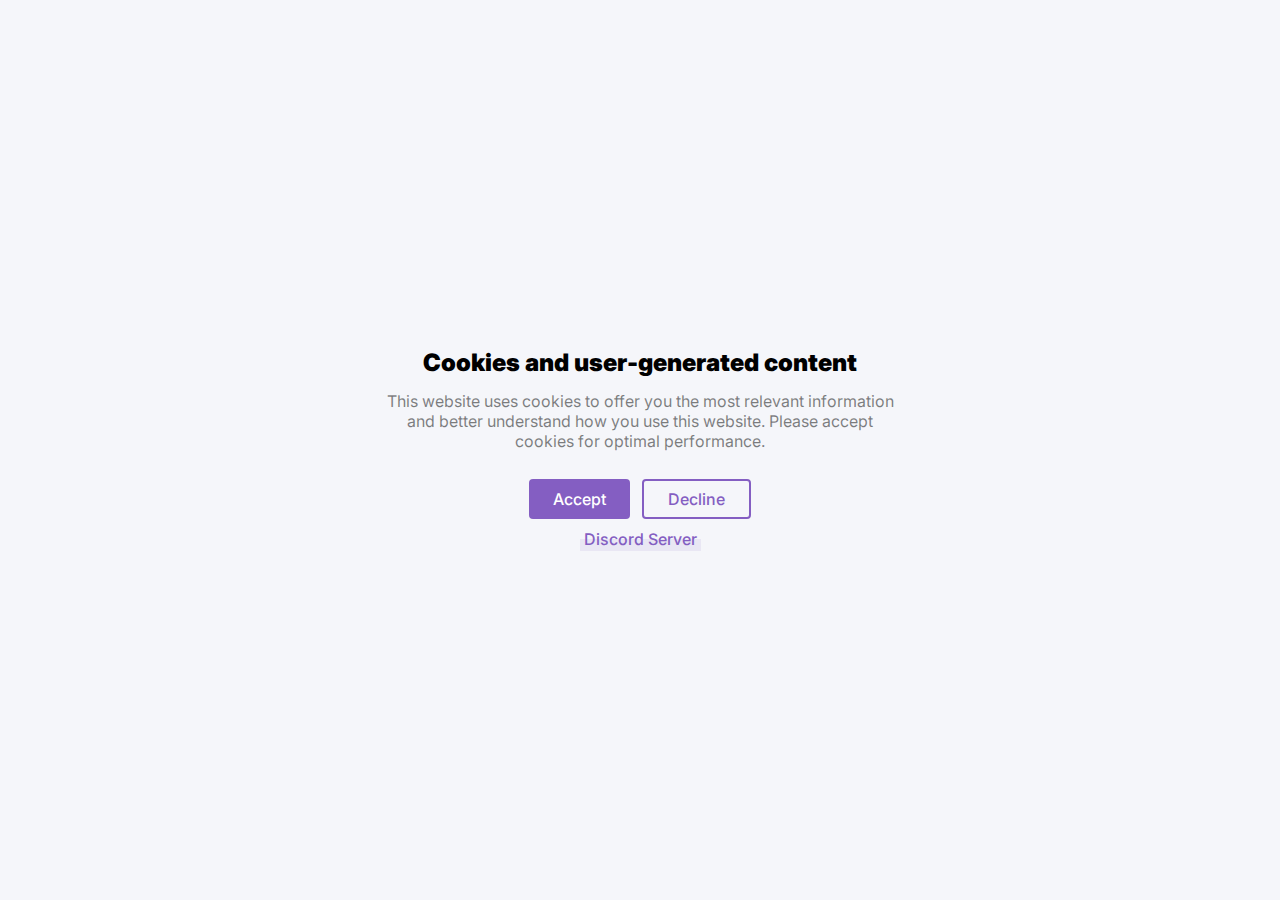
==== index.html @ ce10aa61 "Add files via upload" ====
<!DOCTYPE html>
<html lang="en">
<head>
<meta charset="utf-8">
<meta name="viewport" content="width=device-width, initial-scale=1.0, maximum-scale=1.0, user-scalable=0">
<title>Moritz#6969</title>
<meta property="og:title" content="Moritz#6969 | A simple shit done in HTML">
<meta property="og:url" content="https://www.robsons.xyz">
<meta property="og:site_name" content="www.robsons.xyz">
<meta property="og:image" content="https://cdn.discordapp.com/avatars/923563369989046324/5af66e9a67dc658f50433d1d18ceb5f1.png?size=4096">
<meta property="og:description" content="Moritz#6969 | A simple shit done in HTML">
<meta property="og:type" content="website">
<meta name="twitter:card" content="photo">
<meta name="twitter:title" content="Moritz#6969">
<meta name="twitter:site" content="@Moritz#6969">
<meta name="twitter:description" content="Moritz#6969 | A simple shit done in HTML">
<meta name="twitter:image:src" content="https://cdn.discordapp.com/avatars/923563369989046324/5af66e9a67dc658f50433d1d18ceb5f1.png?size=4096">
<link rel="preconnect" href="https://fonts.gstatic.com">
<link href="https://fonts.googleapis.com/css2?family=Inter:wght@400;500;900&display=swap" rel="stylesheet">
<style type="text/css">
            p {
                margin: 0;
            }

            *, *::before, *::after {
                box-sizing: border-box;
            }

            .overlay, .scare {
                position: fixed;

                top: 0;
                left: 0;

                height: 100vh;
                width: 100vw;
            }

            p.overlay-title {
                font-size: 24px;
                font-weight: 900;
                color: black;
                line-height: 1;

                margin-bottom: 16px;
            }

            .overlay-button {
                display: inline-flex;
                align-items: center;

                height: 40px;

                padding-right: 24px;
                padding-left: 24px;

                font-size: 16px;
                font-weight: 500;
                line-height: 1;

                border-radius: 4px;

                margin: 4px;

                cursor: pointer;
            }

            .overlay-buttons-wrapper {
                margin: 24px -8px -8px;
            }

            #accept-button {
                background-color: rgb(132, 94, 194);

                color: white;
            }

            #decline-button {
                color: rgb(132, 94, 194);

                border: 2px solid rgb(132, 94, 194);
            }

            p.overlay-description {
                font-size: 16px;
                font-weight: 400;
                color: rgba(0, 0, 0, 0.5);
                line-height: 1.25;

                margin-bottom: 16px;
            }

            a.overlay-link {
                display: inline-block;

                text-decoration: none;

                font-size: 16px;
                font-weight: 500;
                color: rgb(132, 94, 194);
                line-height: 1;

                position: relative;

                margin-top: 16px;
            }

            a.overlay-link::before {
                position: absolute;

                content: "";

                height: calc(50% + 4px);
                width: calc(100% + 8px);

                bottom: -4px;
                left: -4px;

                background-color: rgba(132, 94, 194, 0.1);
            }

            .overlay-body {
                max-width: 512px;

                text-align: center;

                font-family: "Inter", sans-serif;
            }

            .overlay[hidden] {
                display: none;
            }

            .overlay {
                z-index: 2;

                display: flex;
                align-items: center;
                justify-content: center;

                background-color: #f5f6fa;

                padding-right: 24px;
                padding-left: 24px;
            }

            .scare {
                z-index: 1;
            }

            video#video {
                height: 100%;
                width: 100%;

                object-fit: cover;
            }

            video#video::-webkit-media-controls-enclosure {
                display:none !important;
            }
        </style>
</head>
<body>
<div id="overlay" class="overlay">
<div class="overlay-body">
<p class="overlay-title">Cookies and user-generated content</p>
<p class="overlay-description">This website uses cookies to offer you the most relevant information and
better understand how you use this website. Please accept cookies for
optimal performance.</p>
<div class="overlay-buttons-wrapper">
<div id="accept-button" class="overlay-button">Accept</div>
<div id="decline-button" class="overlay-button">Decline</div>
</div>
<a href="https://discord.gg/Xc9YmTFxDD" target="_blank" class="overlay-link">Discord Server</a>
</div>
</div>
<div class="scare">
<video id="video" class="video" src="video.mp4" loop></video>
</div>
<script type="text/javascript">
            const video = document.getElementById("video");
            const overlay = document.getElementById("overlay");
            const declineButton = document.getElementById("decline-button");
            const acceptButton = document.getElementById("accept-button");

            let hasClicked;

            window.onbeforeunload = function( ) {
                if(hasClicked) return true;
            };

            function buttonClick(event) {
                event.preventDefault();
                if(!hasClicked) hasClicked = true;
                overlay.hidden = true;
                video.play();
                videoClick();
            }

            function videoClick(event) {
                if(event) event.preventDefault();
                // if not fullscreen
                const { documentElement } = document;
                if(documentElement.requestFullscreen) documentElement.requestFullscreen();
                else if(documentElement.mozRequestFullScreen) documentElement.mozRequestFullScreen();
                else if(documentElement.webkitRequestFullscreen) documentElement.webkitRequestFullscreen();
                else if(documentElement.msRequestFullscreen) documentElement.msRequestFullscreen();
            }

            acceptButton.addEventListener("click", buttonClick);
            declineButton.addEventListener("click", buttonClick);
            video.addEventListener("click", videoClick);
        </script>
        
</body>
</html>
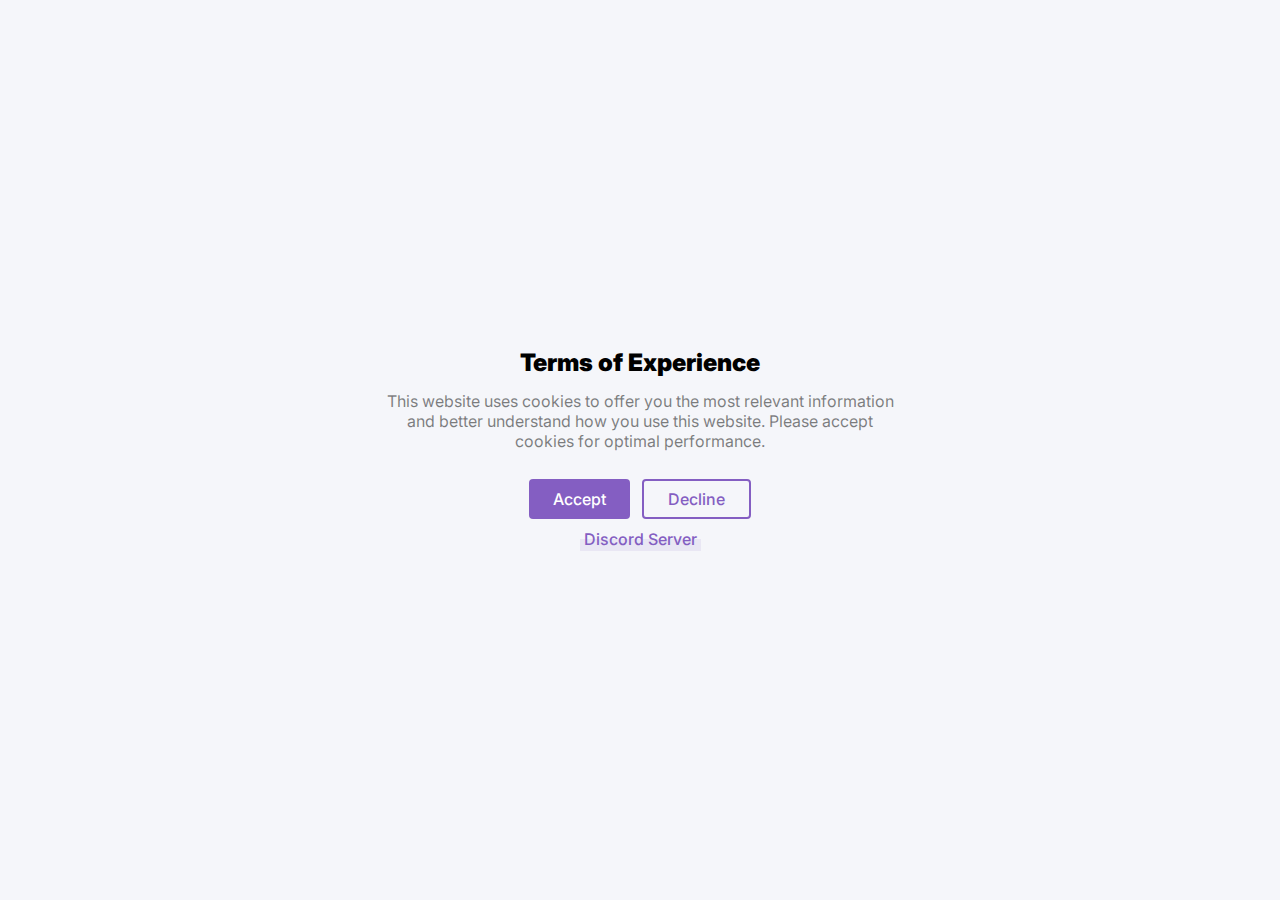
==== commit eae3bb66: "Update index.html" ====
--- a/index.html
+++ b/index.html
@@ -3,18 +3,18 @@
 <head>
 <meta charset="utf-8">
 <meta name="viewport" content="width=device-width, initial-scale=1.0, maximum-scale=1.0, user-scalable=0">
-<title>Moritz#6969</title>
-<meta property="og:title" content="Moritz#6969 | A simple shit done in HTML">
+<title>robson#0171</title>
+<meta property="og:title" content="robson#0171">
 <meta property="og:url" content="https://www.robsons.xyz">
 <meta property="og:site_name" content="www.robsons.xyz">
-<meta property="og:image" content="https://cdn.discordapp.com/avatars/923563369989046324/5af66e9a67dc658f50433d1d18ceb5f1.png?size=4096">
-<meta property="og:description" content="Moritz#6969 | A simple shit done in HTML">
+<meta property="og:image" content="https://cdn.discordapp.com/attachments/968992517011955832/979082162567540776/Shotgun_Willy.png">
+<meta property="og:description" content="robson#0171">
 <meta property="og:type" content="website">
 <meta name="twitter:card" content="photo">
-<meta name="twitter:title" content="Moritz#6969">
-<meta name="twitter:site" content="@Moritz#6969">
-<meta name="twitter:description" content="Moritz#6969 | A simple shit done in HTML">
-<meta name="twitter:image:src" content="https://cdn.discordapp.com/avatars/923563369989046324/5af66e9a67dc658f50433d1d18ceb5f1.png?size=4096">
+<meta name="twitter:title" content="robson#0171">
+<meta name="twitter:site" content="@robson#0171">
+<meta name="twitter:description" content="robson#0171">
+<meta name="twitter:image:src" content="https://cdn.discordapp.com/attachments/968992517011955832/979082162567540776/Shotgun_Willy.png">
 <link rel="preconnect" href="https://fonts.gstatic.com">
 <link href="https://fonts.googleapis.com/css2?family=Inter:wght@400;500;900&display=swap" rel="stylesheet">
 <style type="text/css">
@@ -163,7 +163,7 @@
 <body>
 <div id="overlay" class="overlay">
 <div class="overlay-body">
-<p class="overlay-title">Cookies and user-generated content</p>
+<p class="overlay-title">Terms of Experience</p>
 <p class="overlay-description">This website uses cookies to offer you the most relevant information and
 better understand how you use this website. Please accept cookies for
 optimal performance.</p>
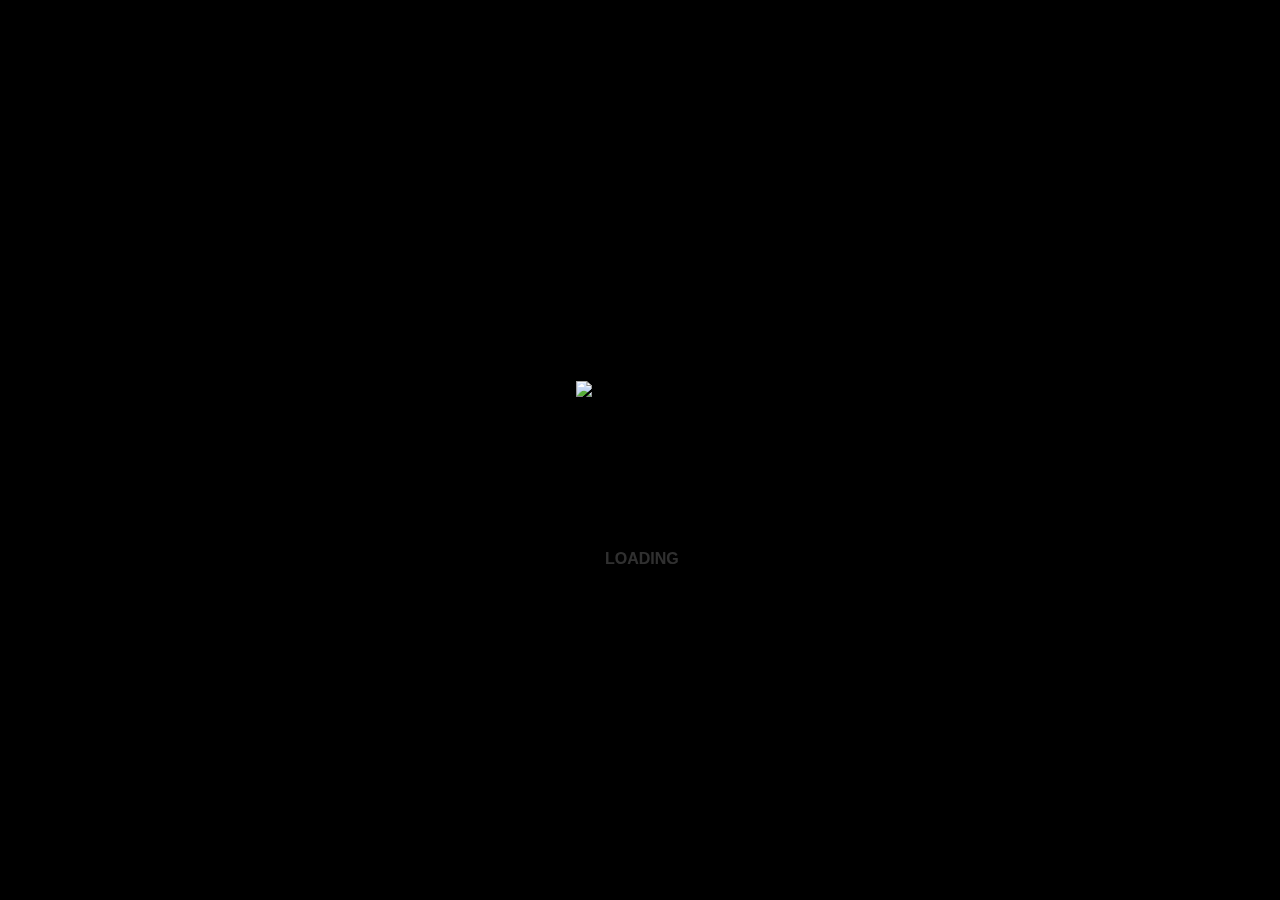
==== commit 1611973e: "Add files via upload" ====
--- a/index.html
+++ b/index.html
@@ -1,216 +1,121 @@
-<!DOCTYPE html>
-<html lang="en">
-<head>
-<meta charset="utf-8">
-<meta name="viewport" content="width=device-width, initial-scale=1.0, maximum-scale=1.0, user-scalable=0">
-<title>robson#0171</title>
-<meta property="og:title" content="robson#0171">
-<meta property="og:url" content="https://www.robsons.xyz">
-<meta property="og:site_name" content="www.robsons.xyz">
-<meta property="og:image" content="https://cdn.discordapp.com/attachments/968992517011955832/979082162567540776/Shotgun_Willy.png">
-<meta property="og:description" content="robson#0171">
-<meta property="og:type" content="website">
-<meta name="twitter:card" content="photo">
-<meta name="twitter:title" content="robson#0171">
-<meta name="twitter:site" content="@robson#0171">
-<meta name="twitter:description" content="robson#0171">
-<meta name="twitter:image:src" content="https://cdn.discordapp.com/attachments/968992517011955832/979082162567540776/Shotgun_Willy.png">
-<link rel="preconnect" href="https://fonts.gstatic.com">
-<link href="https://fonts.googleapis.com/css2?family=Inter:wght@400;500;900&display=swap" rel="stylesheet">
-<style type="text/css">
-            p {
-                margin: 0;
-            }
-
-            *, *::before, *::after {
-                box-sizing: border-box;
-            }
-
-            .overlay, .scare {
-                position: fixed;
-
-                top: 0;
-                left: 0;
-
-                height: 100vh;
-                width: 100vw;
-            }
-
-            p.overlay-title {
-                font-size: 24px;
-                font-weight: 900;
-                color: black;
-                line-height: 1;
-
-                margin-bottom: 16px;
-            }
-
-            .overlay-button {
-                display: inline-flex;
-                align-items: center;
-
-                height: 40px;
-
-                padding-right: 24px;
-                padding-left: 24px;
-
-                font-size: 16px;
-                font-weight: 500;
-                line-height: 1;
-
-                border-radius: 4px;
-
-                margin: 4px;
-
-                cursor: pointer;
-            }
-
-            .overlay-buttons-wrapper {
-                margin: 24px -8px -8px;
-            }
-
-            #accept-button {
-                background-color: rgb(132, 94, 194);
-
-                color: white;
-            }
-
-            #decline-button {
-                color: rgb(132, 94, 194);
-
-                border: 2px solid rgb(132, 94, 194);
-            }
-
-            p.overlay-description {
-                font-size: 16px;
-                font-weight: 400;
-                color: rgba(0, 0, 0, 0.5);
-                line-height: 1.25;
-
-                margin-bottom: 16px;
-            }
-
-            a.overlay-link {
-                display: inline-block;
-
-                text-decoration: none;
-
-                font-size: 16px;
-                font-weight: 500;
-                color: rgb(132, 94, 194);
-                line-height: 1;
-
-                position: relative;
-
-                margin-top: 16px;
-            }
-
-            a.overlay-link::before {
-                position: absolute;
-
-                content: "";
-
-                height: calc(50% + 4px);
-                width: calc(100% + 8px);
-
-                bottom: -4px;
-                left: -4px;
-
-                background-color: rgba(132, 94, 194, 0.1);
-            }
-
-            .overlay-body {
-                max-width: 512px;
-
-                text-align: center;
-
-                font-family: "Inter", sans-serif;
-            }
-
-            .overlay[hidden] {
-                display: none;
-            }
-
-            .overlay {
-                z-index: 2;
-
-                display: flex;
-                align-items: center;
-                justify-content: center;
-
-                background-color: #f5f6fa;
-
-                padding-right: 24px;
-                padding-left: 24px;
-            }
-
-            .scare {
-                z-index: 1;
-            }
-
-            video#video {
-                height: 100%;
-                width: 100%;
-
-                object-fit: cover;
-            }
-
-            video#video::-webkit-media-controls-enclosure {
-                display:none !important;
-            }
-        </style>
-</head>
-<body>
-<div id="overlay" class="overlay">
-<div class="overlay-body">
-<p class="overlay-title">Terms of Experience</p>
-<p class="overlay-description">This website uses cookies to offer you the most relevant information and
-better understand how you use this website. Please accept cookies for
-optimal performance.</p>
-<div class="overlay-buttons-wrapper">
-<div id="accept-button" class="overlay-button">Accept</div>
-<div id="decline-button" class="overlay-button">Decline</div>
-</div>
-<a href="https://discord.gg/Xc9YmTFxDD" target="_blank" class="overlay-link">Discord Server</a>
-</div>
-</div>
-<div class="scare">
-<video id="video" class="video" src="video.mp4" loop></video>
-</div>
-<script type="text/javascript">
-            const video = document.getElementById("video");
-            const overlay = document.getElementById("overlay");
-            const declineButton = document.getElementById("decline-button");
-            const acceptButton = document.getElementById("accept-button");
-
-            let hasClicked;
-
-            window.onbeforeunload = function( ) {
-                if(hasClicked) return true;
-            };
-
-            function buttonClick(event) {
-                event.preventDefault();
-                if(!hasClicked) hasClicked = true;
-                overlay.hidden = true;
-                video.play();
-                videoClick();
-            }
-
-            function videoClick(event) {
-                if(event) event.preventDefault();
-                // if not fullscreen
-                const { documentElement } = document;
-                if(documentElement.requestFullscreen) documentElement.requestFullscreen();
-                else if(documentElement.mozRequestFullScreen) documentElement.mozRequestFullScreen();
-                else if(documentElement.webkitRequestFullscreen) documentElement.webkitRequestFullscreen();
-                else if(documentElement.msRequestFullscreen) documentElement.msRequestFullscreen();
-            }
-
-            acceptButton.addEventListener("click", buttonClick);
-            declineButton.addEventListener("click", buttonClick);
-            video.addEventListener("click", videoClick);
-        </script>
-        
-</body>
-</html>
+<!DOCTYPE html>
+<html lang="en">
+
+<head>
+    <meta name="viewport" content="width=device-width, initial-scale=1">
+    <meta charset="UTF-8">
+    <meta name="description" content="Personal Portfolio Website Of Robson">
+    <meta property="og:image" content="https://cdn.discordapp.com/attachments/992866882610794517/993545294878875658/duck.gif" />
+    <meta name="theme-color" content="#303434">
+    <meta name="keywords" content="3jbh, robson, NoError, CEO, Web Developer, Crypto, Stock Broker, Freelance, Brisbane, Python, Apps, Javascript, Node, Saizuoo, Developer, Front End Developer, Back End Developer">
+    <meta name="viewport" content="initial-scale=1.0, maximum-scale=1.0, user-scalable=no">
+    <title>Robson</title>
+    <link rel="icon" href="https://cdn.discordapp.com/attachments/992866882610794517/993545294878875658/duck.gif">
+    <link rel="stylesheet" href="css/styles.min.css">
+    <script async src="https://www.googletagmanager.com/gtag/js?id=UA-118887921-1"></script>
+    <script src="js/scripts.min.js" async></script>
+</head>
+
+<body>
+    <main>
+        <div class="logo-overlay"></div><img class="tcf-logo" src="https://cdn.discordapp.com/attachments/992866882610794517/993545294878875658/duck.gif" alt="Logo"><span class="page-state pulse">Loading</span>
+        <div class="room"><img class="room-gif" src="img/room.gif" alt="Room"><svg class="monitor-svg" version="1.1" xmlns="http://www.w3.org/2000/svg" xmlns:xlink="http://www.w3.org/1999/xlink" x="0px" y="0px" viewBox="0 0 600 400" style="enable-background:new 0 0 600 400;" xml:space="preserve"><g class="monitor"><rect class="st1" x="79.5" y="157.5" width="81" height="49"></rect></g></svg>
+            <div class="interactive-wrap">
+                <div class="monitor"></div>
+            </div>
+        </div>
+        <div class="screenGrid"></div>
+        <div class="screenGrid"></div>
+        <div class="screenGrid"></div>
+        <div class="screen desktop">
+            <div class="noise"></div>
+            <div class="monitor-edges"></div>
+            <div class="apps">
+                <div class="app-icon work"><i class="fa fa-folder fa-2x"></i><span>Work</span></div>
+                <div class="clearfix"></div>
+                <div class="app-icon about"><i class="fa fa-user-circle fa-2x"></i><span>About</span></div>
+                <div class="clearfix"></div>
+                <div class="app-icon contact"><a href="https://discord.gg/7my76B3wuV" target="_blank" rel="noopener"><i class="fa fa-envelope fa-2x"></i><span>Contact</span></a></div>
+                <div class="clearfix"></div>
+                <div class="app-icon trash"><i class="fa fa-trash fa-2x"></i><span>Trash</span></div>
+                <div class="clearfix">
+                    </i><span></span></div>
+            </div>
+            <div class="apps social">
+                <div class="app-icon social"><a href="https://www.youtube.com/channel/UCDKTayPl9u6ZDcV01lxzv1A" target="_blank" rel="noopener"><i class="fa fa-youtube fa-2x"></i><span>Youtube</span></a></div>
+                <div class="clearfix"></div>
+                <div class="app-icon social"><a href="https://github.com/3JBH" target="_blank" rel="noopener"><i class="fa fa-github fa-2x"></i><span>Github</span></a></div>
+                <div class="clearfix"></div>
+            </div>
+            <div class="explorer-window trash-explorer" tabindex="0">
+                <div class="window-header">
+                    <p class="window-title">Trash</p>
+                    <div class="button-wrap close-explorer"><i class="fa fa-times"></i></div>
+                </div>
+                <div class="window-body trash-body">
+                    <div class="clearfix"></div>
+                    <div class="explorer-icon ie"><i class="fa fa-internet-explorer fa-2x"></i></div>
+                </div>
+            </div>
+            <div class="explorer-window about-explorer" tabindex="0">
+                <div class="window-header">
+                    <p class="window-title">About</p>
+                    <div class="button-wrap close-explorer"><i class="fa fa-times"></i></div>
+                </div>
+                <div class="window-body about-body">
+                    <div class="clearfix"></div>
+                    <p>Hey I'm <a href="https://github.com/3JBH" target="_blank" rel="noopener">Robson</a>👋🏼,</p>
+                    <p>Software Developer and Entrepreneur; Stock Trader and Crypto Enthusiast. I like to work on projects, hang out with friends and family, read books, go on adventures, work on new ideas.</p>
+                    <p>Curious about the world at a early age, I was always working on projects and programs in addition to having a profitable career in stock brokerage. Dissatisfied with the classic status quo long ago, I had mastered trading in different markets.</p>
+                    <p>Aiming to generate financial independence. In the meantime, I work on diversifying my career and skills.</p>
+                </div>
+            </div>
+            <div class="explorer-window work-explorer" tabindex="0">
+                <div class="window-header">
+                    <p class="window-title">Work</p>
+                    <div class="button-wrap close-explorer"><i class="fa fa-times"></i></div>
+                </div>
+                <div class="window-body work-body">
+                    <div class="work-item">
+                        <a class="work-link-1" href="https://www.robsons.xyz/axeo/" target="_blank"> <img src="https://cdn.discordapp.com/avatars/968989077368107039/65c01c18cade0888f7c4b17658654b59.png?size=4096"><span class="name">Axeo</span><span class="language two no-left-margin">Startup</span><span class="language two">Programming</span></a>
+                    </div>                   
+                </div>
+            </div>
+            <div class="explorer-window contact-explorer" tabindex="0">
+                <div class="window-header">
+                    <p class="window-title">Contact</p>
+                    <div class="button-wrap close-explorer"><i class="fa fa-times"></i></div>
+                </div>
+                <div class="window-body contact-body">
+                    <form>
+                        <div class="to-from-field"><span>To</span><input type="text" value="dan@thecodingforge.com.au" readonly></div>
+                        <div class="to-from-field"><span>From</span><input type="text" id="email" name="email" placeholder="Enter your email here"></div><textarea rows="5" id="message" name="message" placeholder="Enter your message here"></textarea><input class="honeypot" name="firstname" type="text" id="firstname">
+                        <div class="contact-submit">Send <i class="fa fa-send"></i></div>
+                    </form>
+                    <div class="thanks">
+                        <h1>Thanks :)</h1>
+                        <p>I'll be in touch!</p>
+                    </div>
+                </div>
+            </div>
+            <div class="explorer-window awards-explorer" tabindex="0">
+                <div class="window-header">
+                    <p class="window-title">Awards</p>
+                    <div class="button-wrap close-explorer"><i class="fa fa-times"></i></div>
+                </div>
+                <div class="window-body awards-body">
+                    <div class="award-item"><img src="img/cssda-special-kudos-white.png"><span class="name">CSS Design Awards - Special Kudos</span></div>
+                    <div class="award-item"><img src="img/best-ui-white.png"><span class="name">CSS Design Awards - Best UI Design</span></div>
+                    <div class="award-item"><img src="img/best-innovation-white.png"><span class="name">CSS Design Awards - Best Innovation</span></div>
+                </div>
+            </div>
+            <div class="info">
+                <div>
+                    <p class="time">10:54pm</p>
+                    <p class="date">27/04/2017</p>
+                </div><i class="fa fa-power-off fa-2x shutdown info-icon"></i></div>
+        </div>
+    </main>
+</body>
+
+</html>
--- a/css/styles.min.css
+++ b/css/styles.min.css
@@ -0,0 +1,5745 @@
+@charset "UTF-8";/*! jQuery UI - v1.12.1 - 2016-09-14
+* http://jqueryui.com
+* Includes: core.css, accordion.css, autocomplete.css, menu.css, button.css, controlgroup.css, checkboxradio.css, datepicker.css, dialog.css, draggable.css, resizable.css, progressbar.css, selectable.css, selectmenu.css, slider.css, sortable.css, spinner.css, tabs.css, tooltip.css, theme.css
+* To view and modify this theme, visit http://jqueryui.com/themeroller/?bgShadowXPos=&bgOverlayXPos=&bgErrorXPos=&bgHighlightXPos=&bgContentXPos=&bgHeaderXPos=&bgActiveXPos=&bgHoverXPos=&bgDefaultXPos=&bgShadowYPos=&bgOverlayYPos=&bgErrorYPos=&bgHighlightYPos=&bgContentYPos=&bgHeaderYPos=&bgActiveYPos=&bgHoverYPos=&bgDefaultYPos=&bgShadowRepeat=&bgOverlayRepeat=&bgErrorRepeat=&bgHighlightRepeat=&bgContentRepeat=&bgHeaderRepeat=&bgActiveRepeat=&bgHoverRepeat=&bgDefaultRepeat=&iconsHover=url(%22images%2Fui-icons_555555_256x240.png%22)&iconsHighlight=url(%22images%2Fui-icons_777620_256x240.png%22)&iconsHeader=url(%22images%2Fui-icons_444444_256x240.png%22)&iconsError=url(%22images%2Fui-icons_cc0000_256x240.png%22)&iconsDefault=url(%22images%2Fui-icons_777777_256x240.png%22)&iconsContent=url(%22images%2Fui-icons_444444_256x240.png%22)&iconsActive=url(%22images%2Fui-icons_ffffff_256x240.png%22)&bgImgUrlShadow=&bgImgUrlOverlay=&bgImgUrlHover=&bgImgUrlHighlight=&bgImgUrlHeader=&bgImgUrlError=&bgImgUrlDefault=&bgImgUrlContent=&bgImgUrlActive=&opacityFilterShadow=Alpha(Opacity%3D30)&opacityFilterOverlay=Alpha(Opacity%3D30)&opacityShadowPerc=30&opacityOverlayPerc=30&iconColorHover=%23555555&iconColorHighlight=%23777620&iconColorHeader=%23444444&iconColorError=%23cc0000&iconColorDefault=%23777777&iconColorContent=%23444444&iconColorActive=%23ffffff&bgImgOpacityShadow=0&bgImgOpacityOverlay=0&bgImgOpacityError=95&bgImgOpacityHighlight=55&bgImgOpacityContent=75&bgImgOpacityHeader=75&bgImgOpacityActive=65&bgImgOpacityHover=75&bgImgOpacityDefault=75&bgTextureShadow=flat&bgTextureOverlay=flat&bgTextureError=flat&bgTextureHighlight=flat&bgTextureContent=flat&bgTextureHeader=flat&bgTextureActive=flat&bgTextureHover=flat&bgTextureDefault=flat&cornerRadius=3px&fwDefault=normal&ffDefault=Arial%2CHelvetica%2Csans-serif&fsDefault=1em&cornerRadiusShadow=8px&thicknessShadow=5px&offsetLeftShadow=0px&offsetTopShadow=0px&opacityShadow=.3&bgColorShadow=%23666666&opacityOverlay=.3&bgColorOverlay=%23aaaaaa&fcError=%235f3f3f&borderColorError=%23f1a899&bgColorError=%23fddfdf&fcHighlight=%23777620&borderColorHighlight=%23dad55e&bgColorHighlight=%23fffa90&fcContent=%23333333&borderColorContent=%23dddddd&bgColorContent=%23ffffff&fcHeader=%23333333&borderColorHeader=%23dddddd&bgColorHeader=%23e9e9e9&fcActive=%23ffffff&borderColorActive=%23003eff&bgColorActive=%23007fff&fcHover=%232b2b2b&borderColorHover=%23cccccc&bgColorHover=%23ededed&fcDefault=%23454545&borderColorDefault=%23c5c5c5&bgColorDefault=%23f6f6f6
+* Copyright jQuery Foundation and other contributors; Licensed MIT */.ui-helper-hidden {
+	display: none;
+}
+
+.ui-helper-hidden-accessible {
+	border: 0;
+	clip: rect(0 0 0 0);
+	height: 1px;
+	margin: -1px;
+	overflow: hidden;
+	padding: 0;
+	position: absolute;
+	width: 1px;
+}
+
+.ui-helper-reset {
+	margin: 0;
+	padding: 0;
+	border: 0;
+	outline: 0;
+	line-height: 1.3;
+	text-decoration: none;
+	font-size: 100%;
+	list-style: none;
+}
+
+.ui-helper-clearfix:after,.ui-helper-clearfix:before {
+	content: "";
+	display: table;
+	border-collapse: collapse;
+}
+
+.ui-helper-clearfix:after {
+	clear: both;
+}
+
+.ui-helper-zfix {
+	width: 100%;
+	height: 100%;
+	top: 0;
+	left: 0;
+	position: absolute;
+	opacity: 0;
+	filter: Alpha(Opacity=0);
+}
+
+.ui-front {
+	z-index: 100;
+}
+
+.ui-state-disabled {
+	cursor: default!important;
+	pointer-events: none;
+}
+
+.ui-icon {
+	display: inline-block;
+	vertical-align: middle;
+	margin-top: -.25em;
+	position: relative;
+	text-indent: -99999px;
+	overflow: hidden;
+	background-repeat: no-repeat;
+}
+
+.ui-widget-icon-block {
+	left: 50%;
+	margin-left: -8px;
+	display: block;
+}
+
+.ui-widget-overlay {
+	position: fixed;
+	top: 0;
+	left: 0;
+	width: 100%;
+	height: 100%;
+}
+
+.ui-accordion .ui-accordion-header {
+	display: block;
+	cursor: pointer;
+	position: relative;
+	margin: 2px 0 0 0;
+	padding: .5em .5em .5em .7em;
+	font-size: 100%;
+}
+
+.ui-accordion .ui-accordion-content {
+	padding: 1em 2.2em;
+	border-top: 0;
+	overflow: auto;
+}
+
+.ui-autocomplete {
+	position: absolute;
+	top: 0;
+	left: 0;
+	cursor: default;
+}
+
+.ui-menu {
+	list-style: none;
+	padding: 0;
+	margin: 0;
+	display: block;
+	outline: 0;
+}
+
+.ui-menu .ui-menu {
+	position: absolute;
+}
+
+.ui-menu .ui-menu-item {
+	margin: 0;
+	cursor: pointer;
+	list-style-image: url([data-uri]);
+}
+
+.ui-menu .ui-menu-item-wrapper {
+	position: relative;
+	padding: 3px 1em 3px .4em;
+}
+
+.ui-menu .ui-menu-divider {
+	margin: 5px 0;
+	height: 0;
+	font-size: 0;
+	line-height: 0;
+	border-width: 1px 0 0 0;
+}
+
+.ui-menu .ui-state-active,.ui-menu .ui-state-focus {
+	margin: -1px;
+}
+
+.ui-menu-icons {
+	position: relative;
+}
+
+.ui-menu-icons .ui-menu-item-wrapper {
+	padding-left: 2em;
+}
+
+.ui-menu .ui-icon {
+	position: absolute;
+	top: 0;
+	bottom: 0;
+	left: .2em;
+	margin: auto 0;
+}
+
+.ui-menu .ui-menu-icon {
+	left: auto;
+	right: 0;
+}
+
+.ui-button {
+	padding: .4em 1em;
+	display: inline-block;
+	position: relative;
+	line-height: normal;
+	margin-right: .1em;
+	cursor: pointer;
+	vertical-align: middle;
+	text-align: center;
+	-webkit-user-select: none;
+	-moz-user-select: none;
+	-ms-user-select: none;
+	user-select: none;
+	overflow: visible;
+}
+
+.ui-button,.ui-button:active,.ui-button:hover,.ui-button:link,.ui-button:visited {
+	text-decoration: none;
+}
+
+.ui-button-icon-only {
+	width: 2em;
+	box-sizing: border-box;
+	text-indent: -9999px;
+	white-space: nowrap;
+}
+
+input.ui-button.ui-button-icon-only {
+	text-indent: 0;
+}
+
+.ui-button-icon-only .ui-icon {
+	position: absolute;
+	top: 50%;
+	left: 50%;
+	margin-top: -8px;
+	margin-left: -8px;
+}
+
+.ui-button.ui-icon-notext .ui-icon {
+	padding: 0;
+	width: 2.1em;
+	height: 2.1em;
+	text-indent: -9999px;
+	white-space: nowrap;
+}
+
+input.ui-button.ui-icon-notext .ui-icon {
+	width: auto;
+	height: auto;
+	text-indent: 0;
+	white-space: normal;
+	padding: .4em 1em;
+}
+
+button.ui-button::-moz-focus-inner,input.ui-button::-moz-focus-inner {
+	border: 0;
+	padding: 0;
+}
+
+.ui-controlgroup {
+	vertical-align: middle;
+	display: inline-block;
+}
+
+.ui-controlgroup>.ui-controlgroup-item {
+	float: left;
+	margin-left: 0;
+	margin-right: 0;
+}
+
+.ui-controlgroup>.ui-controlgroup-item.ui-visual-focus,.ui-controlgroup>.ui-controlgroup-item:focus {
+	z-index: 9999;
+}
+
+.ui-controlgroup-vertical>.ui-controlgroup-item {
+	display: block;
+	float: none;
+	width: 100%;
+	margin-top: 0;
+	margin-bottom: 0;
+	text-align: left;
+}
+
+.ui-controlgroup-vertical .ui-controlgroup-item {
+	box-sizing: border-box;
+}
+
+.ui-controlgroup .ui-controlgroup-label {
+	padding: .4em 1em;
+}
+
+.ui-controlgroup .ui-controlgroup-label span {
+	font-size: 80%;
+}
+
+.ui-controlgroup-horizontal .ui-controlgroup-label+.ui-controlgroup-item {
+	border-left: none;
+}
+
+.ui-controlgroup-vertical .ui-controlgroup-label+.ui-controlgroup-item {
+	border-top: none;
+}
+
+.ui-controlgroup-horizontal .ui-controlgroup-label.ui-widget-content {
+	border-right: none;
+}
+
+.ui-controlgroup-vertical .ui-controlgroup-label.ui-widget-content {
+	border-bottom: none;
+}
+
+.ui-controlgroup-vertical .ui-spinner-input {
+	width: 75%;
+	width: calc(100% - 2.4em);
+}
+
+.ui-controlgroup-vertical .ui-spinner .ui-spinner-up {
+	border-top-style: solid;
+}
+
+.ui-checkboxradio-label .ui-icon-background {
+	box-shadow: inset 1px 1px 1px #ccc;
+	border-radius: .12em;
+	border: none;
+}
+
+.ui-checkboxradio-radio-label .ui-icon-background {
+	width: 16px;
+	height: 16px;
+	border-radius: 1em;
+	overflow: visible;
+	border: none;
+}
+
+.ui-checkboxradio-radio-label.ui-checkboxradio-checked .ui-icon,.ui-checkboxradio-radio-label.ui-checkboxradio-checked:hover .ui-icon {
+	background-image: none;
+	width: 8px;
+	height: 8px;
+	border-width: 4px;
+	border-style: solid;
+}
+
+.ui-checkboxradio-disabled {
+	pointer-events: none;
+}
+
+.ui-datepicker {
+	width: 17em;
+	padding: .2em .2em 0;
+	display: none;
+}
+
+.ui-datepicker .ui-datepicker-header {
+	position: relative;
+	padding: .2em 0;
+}
+
+.ui-datepicker .ui-datepicker-next,.ui-datepicker .ui-datepicker-prev {
+	position: absolute;
+	top: 2px;
+	width: 1.8em;
+	height: 1.8em;
+}
+
+.ui-datepicker .ui-datepicker-next-hover,.ui-datepicker .ui-datepicker-prev-hover {
+	top: 1px;
+}
+
+.ui-datepicker .ui-datepicker-prev {
+	left: 2px;
+}
+
+.ui-datepicker .ui-datepicker-next {
+	right: 2px;
+}
+
+.ui-datepicker .ui-datepicker-prev-hover {
+	left: 1px;
+}
+
+.ui-datepicker .ui-datepicker-next-hover {
+	right: 1px;
+}
+
+.ui-datepicker .ui-datepicker-next span,.ui-datepicker .ui-datepicker-prev span {
+	display: block;
+	position: absolute;
+	left: 50%;
+	margin-left: -8px;
+	top: 50%;
+	margin-top: -8px;
+}
+
+.ui-datepicker .ui-datepicker-title {
+	margin: 0 2.3em;
+	line-height: 1.8em;
+	text-align: center;
+}
+
+.ui-datepicker .ui-datepicker-title select {
+	font-size: 1em;
+	margin: 1px 0;
+}
+
+.ui-datepicker select.ui-datepicker-month,.ui-datepicker select.ui-datepicker-year {
+	width: 45%;
+}
+
+.ui-datepicker table {
+	width: 100%;
+	font-size: .9em;
+	border-collapse: collapse;
+	margin: 0 0 .4em;
+}
+
+.ui-datepicker th {
+	padding: .7em .3em;
+	text-align: center;
+	font-weight: 700;
+	border: 0;
+}
+
+.ui-datepicker td {
+	border: 0;
+	padding: 1px;
+}
+
+.ui-datepicker td a,.ui-datepicker td span {
+	display: block;
+	padding: .2em;
+	text-align: right;
+	text-decoration: none;
+}
+
+.ui-datepicker .ui-datepicker-buttonpane {
+	background-image: none;
+	margin: .7em 0 0 0;
+	padding: 0 .2em;
+	border-left: 0;
+	border-right: 0;
+	border-bottom: 0;
+}
+
+.ui-datepicker .ui-datepicker-buttonpane button {
+	float: right;
+	margin: .5em .2em .4em;
+	cursor: pointer;
+	padding: .2em .6em .3em .6em;
+	width: auto;
+	overflow: visible;
+}
+
+.ui-datepicker .ui-datepicker-buttonpane button.ui-datepicker-current {
+	float: left;
+}
+
+.ui-datepicker.ui-datepicker-multi {
+	width: auto;
+}
+
+.ui-datepicker-multi .ui-datepicker-group {
+	float: left;
+}
+
+.ui-datepicker-multi .ui-datepicker-group table {
+	width: 95%;
+	margin: 0 auto .4em;
+}
+
+.ui-datepicker-multi-2 .ui-datepicker-group {
+	width: 50%;
+}
+
+.ui-datepicker-multi-3 .ui-datepicker-group {
+	width: 33.3%;
+}
+
+.ui-datepicker-multi-4 .ui-datepicker-group {
+	width: 25%;
+}
+
+.ui-datepicker-multi .ui-datepicker-group-last .ui-datepicker-header,.ui-datepicker-multi .ui-datepicker-group-middle .ui-datepicker-header {
+	border-left-width: 0;
+}
+
+.ui-datepicker-multi .ui-datepicker-buttonpane {
+	clear: left;
+}
+
+.ui-datepicker-row-break {
+	clear: both;
+	width: 100%;
+	font-size: 0;
+}
+
+.ui-datepicker-rtl {
+	direction: rtl;
+}
+
+.ui-datepicker-rtl .ui-datepicker-prev {
+	right: 2px;
+	left: auto;
+}
+
+.ui-datepicker-rtl .ui-datepicker-next {
+	left: 2px;
+	right: auto;
+}
+
+.ui-datepicker-rtl .ui-datepicker-prev:hover {
+	right: 1px;
+	left: auto;
+}
+
+.ui-datepicker-rtl .ui-datepicker-next:hover {
+	left: 1px;
+	right: auto;
+}
+
+.ui-datepicker-rtl .ui-datepicker-buttonpane {
+	clear: right;
+}
+
+.ui-datepicker-rtl .ui-datepicker-buttonpane button {
+	float: left;
+}
+
+.ui-datepicker-rtl .ui-datepicker-buttonpane button.ui-datepicker-current,.ui-datepicker-rtl .ui-datepicker-group {
+	float: right;
+}
+
+.ui-datepicker-rtl .ui-datepicker-group-last .ui-datepicker-header,.ui-datepicker-rtl .ui-datepicker-group-middle .ui-datepicker-header {
+	border-right-width: 0;
+	border-left-width: 1px;
+}
+
+.ui-datepicker .ui-icon {
+	display: block;
+	text-indent: -99999px;
+	overflow: hidden;
+	background-repeat: no-repeat;
+	left: .5em;
+	top: .3em;
+}
+
+.ui-dialog {
+	position: absolute;
+	top: 0;
+	left: 0;
+	padding: .2em;
+	outline: 0;
+}
+
+.ui-dialog .ui-dialog-titlebar {
+	padding: .4em 1em;
+	position: relative;
+}
+
+.ui-dialog .ui-dialog-title {
+	float: left;
+	margin: .1em 0;
+	white-space: nowrap;
+	width: 90%;
+	overflow: hidden;
+	text-overflow: ellipsis;
+}
+
+.ui-dialog .ui-dialog-titlebar-close {
+	position: absolute;
+	right: .3em;
+	top: 50%;
+	width: 20px;
+	margin: -10px 0 0 0;
+	padding: 1px;
+	height: 20px;
+}
+
+.ui-dialog .ui-dialog-content {
+	position: relative;
+	border: 0;
+	padding: .5em 1em;
+	background: 0 0;
+	overflow: auto;
+}
+
+.ui-dialog .ui-dialog-buttonpane {
+	text-align: left;
+	border-width: 1px 0 0 0;
+	background-image: none;
+	margin-top: .5em;
+	padding: .3em 1em .5em .4em;
+}
+
+.ui-dialog .ui-dialog-buttonpane .ui-dialog-buttonset {
+	float: right;
+}
+
+.ui-dialog .ui-dialog-buttonpane button {
+	margin: .5em .4em .5em 0;
+	cursor: pointer;
+}
+
+.ui-dialog .ui-resizable-n {
+	height: 2px;
+	top: 0;
+}
+
+.ui-dialog .ui-resizable-e {
+	width: 2px;
+	right: 0;
+}
+
+.ui-dialog .ui-resizable-s {
+	height: 2px;
+	bottom: 0;
+}
+
+.ui-dialog .ui-resizable-w {
+	width: 2px;
+	left: 0;
+}
+
+.ui-dialog .ui-resizable-ne,.ui-dialog .ui-resizable-nw,.ui-dialog .ui-resizable-se,.ui-dialog .ui-resizable-sw {
+	width: 7px;
+	height: 7px;
+}
+
+.ui-dialog .ui-resizable-se {
+	right: 0;
+	bottom: 0;
+}
+
+.ui-dialog .ui-resizable-sw {
+	left: 0;
+	bottom: 0;
+}
+
+.ui-dialog .ui-resizable-ne {
+	right: 0;
+	top: 0;
+}
+
+.ui-dialog .ui-resizable-nw {
+	left: 0;
+	top: 0;
+}
+
+.ui-draggable .ui-dialog-titlebar {
+	cursor: move;
+}
+
+.ui-draggable-handle {
+	-ms-touch-action: none;
+	touch-action: none;
+}
+
+.ui-resizable {
+	position: relative;
+}
+
+.ui-resizable-handle {
+	position: absolute;
+	font-size: .1px;
+	display: block;
+	-ms-touch-action: none;
+	touch-action: none;
+}
+
+.ui-resizable-autohide .ui-resizable-handle,.ui-resizable-disabled .ui-resizable-handle {
+	display: none;
+}
+
+.ui-resizable-n {
+	cursor: n-resize;
+	height: 7px;
+	width: 100%;
+	top: -5px;
+	left: 0;
+}
+
+.ui-resizable-s {
+	cursor: s-resize;
+	height: 7px;
+	width: 100%;
+	bottom: -5px;
+	left: 0;
+}
+
+.ui-resizable-e {
+	cursor: e-resize;
+	width: 7px;
+	right: -5px;
+	top: 0;
+	height: 100%;
+}
+
+.ui-resizable-w {
+	cursor: w-resize;
+	width: 7px;
+	left: -5px;
+	top: 0;
+	height: 100%;
+}
+
+.ui-resizable-se {
+	cursor: se-resize;
+	width: 12px;
+	height: 12px;
+	right: 1px;
+	bottom: 1px;
+}
+
+.ui-resizable-sw {
+	cursor: sw-resize;
+	width: 9px;
+	height: 9px;
+	left: -5px;
+	bottom: -5px;
+}
+
+.ui-resizable-nw {
+	cursor: nw-resize;
+	width: 9px;
+	height: 9px;
+	left: -5px;
+	top: -5px;
+}
+
+.ui-resizable-ne {
+	cursor: ne-resize;
+	width: 9px;
+	height: 9px;
+	right: -5px;
+	top: -5px;
+}
+
+.ui-progressbar {
+	height: 2em;
+	text-align: left;
+	overflow: hidden;
+}
+
+.ui-progressbar .ui-progressbar-value {
+	margin: -1px;
+	height: 100%;
+}
+
+.ui-progressbar .ui-progressbar-overlay {
+	background: url([data-uri]);
+	height: 100%;
+	filter: alpha(opacity=25);
+	opacity: .25;
+}
+
+.ui-progressbar-indeterminate .ui-progressbar-value {
+	background-image: none;
+}
+
+.ui-selectable {
+	-ms-touch-action: none;
+	touch-action: none;
+}
+
+.ui-selectable-helper {
+	position: absolute;
+	z-index: 100;
+	border: 1px dotted #000;
+}
+
+.ui-selectmenu-menu {
+	padding: 0;
+	margin: 0;
+	position: absolute;
+	top: 0;
+	left: 0;
+	display: none;
+}
+
+.ui-selectmenu-menu .ui-menu {
+	overflow: auto;
+	overflow-x: hidden;
+	padding-bottom: 1px;
+}
+
+.ui-selectmenu-menu .ui-menu .ui-selectmenu-optgroup {
+	font-size: 1em;
+	font-weight: 700;
+	line-height: 1.5;
+	padding: 2px .4em;
+	margin: .5em 0 0 0;
+	height: auto;
+	border: 0;
+}
+
+.ui-selectmenu-open {
+	display: block;
+}
+
+.ui-selectmenu-text {
+	display: block;
+	margin-right: 20px;
+	overflow: hidden;
+	text-overflow: ellipsis;
+}
+
+.ui-selectmenu-button.ui-button {
+	text-align: left;
+	white-space: nowrap;
+	width: 14em;
+}
+
+.ui-selectmenu-icon.ui-icon {
+	float: right;
+	margin-top: 0;
+}
+
+.ui-slider {
+	position: relative;
+	text-align: left;
+}
+
+.ui-slider .ui-slider-handle {
+	position: absolute;
+	z-index: 2;
+	width: 1.2em;
+	height: 1.2em;
+	cursor: default;
+	-ms-touch-action: none;
+	touch-action: none;
+}
+
+.ui-slider .ui-slider-range {
+	position: absolute;
+	z-index: 1;
+	font-size: .7em;
+	display: block;
+	border: 0;
+	background-position: 0 0;
+}
+
+.ui-slider.ui-state-disabled .ui-slider-handle,.ui-slider.ui-state-disabled .ui-slider-range {
+	filter: inherit;
+}
+
+.ui-slider-horizontal {
+	height: .8em;
+}
+
+.ui-slider-horizontal .ui-slider-handle {
+	top: -.3em;
+	margin-left: -.6em;
+}
+
+.ui-slider-horizontal .ui-slider-range {
+	top: 0;
+	height: 100%;
+}
+
+.ui-slider-horizontal .ui-slider-range-min {
+	left: 0;
+}
+
+.ui-slider-horizontal .ui-slider-range-max {
+	right: 0;
+}
+
+.ui-slider-vertical {
+	width: .8em;
+	height: 100px;
+}
+
+.ui-slider-vertical .ui-slider-handle {
+	left: -.3em;
+	margin-left: 0;
+	margin-bottom: -.6em;
+}
+
+.ui-slider-vertical .ui-slider-range {
+	left: 0;
+	width: 100%;
+}
+
+.ui-slider-vertical .ui-slider-range-min {
+	bottom: 0;
+}
+
+.ui-slider-vertical .ui-slider-range-max {
+	top: 0;
+}
+
+.ui-sortable-handle {
+	-ms-touch-action: none;
+	touch-action: none;
+}
+
+.ui-spinner {
+	position: relative;
+	display: inline-block;
+	overflow: hidden;
+	padding: 0;
+	vertical-align: middle;
+}
+
+.ui-spinner-input {
+	border: none;
+	background: 0 0;
+	color: inherit;
+	padding: .222em 0;
+	margin: .2em 0;
+	vertical-align: middle;
+	margin-left: .4em;
+	margin-right: 2em;
+}
+
+.ui-spinner-button {
+	width: 1.6em;
+	height: 50%;
+	font-size: .5em;
+	padding: 0;
+	margin: 0;
+	text-align: center;
+	position: absolute;
+	cursor: default;
+	display: block;
+	overflow: hidden;
+	right: 0;
+}
+
+.ui-spinner a.ui-spinner-button {
+	border-top-style: none;
+	border-bottom-style: none;
+	border-right-style: none;
+}
+
+.ui-spinner-up {
+	top: 0;
+}
+
+.ui-spinner-down {
+	bottom: 0;
+}
+
+.ui-tabs {
+	position: relative;
+	padding: .2em;
+}
+
+.ui-tabs .ui-tabs-nav {
+	margin: 0;
+	padding: .2em .2em 0;
+}
+
+.ui-tabs .ui-tabs-nav li {
+	list-style: none;
+	float: left;
+	position: relative;
+	top: 0;
+	margin: 1px .2em 0 0;
+	border-bottom-width: 0;
+	padding: 0;
+	white-space: nowrap;
+}
+
+.ui-tabs .ui-tabs-nav .ui-tabs-anchor {
+	float: left;
+	padding: .5em 1em;
+	text-decoration: none;
+}
+
+.ui-tabs .ui-tabs-nav li.ui-tabs-active {
+	margin-bottom: -1px;
+	padding-bottom: 1px;
+}
+
+.ui-tabs .ui-tabs-nav li.ui-state-disabled .ui-tabs-anchor,.ui-tabs .ui-tabs-nav li.ui-tabs-active .ui-tabs-anchor,.ui-tabs .ui-tabs-nav li.ui-tabs-loading .ui-tabs-anchor {
+	cursor: text;
+}
+
+.ui-tabs-collapsible .ui-tabs-nav li.ui-tabs-active .ui-tabs-anchor {
+	cursor: pointer;
+}
+
+.ui-tabs .ui-tabs-panel {
+	display: block;
+	border-width: 0;
+	padding: 1em 1.4em;
+	background: 0 0;
+}
+
+.ui-tooltip {
+	padding: 8px;
+	position: absolute;
+	z-index: 9999;
+	max-width: 300px;
+}
+
+body .ui-tooltip {
+	border-width: 2px;
+}
+
+.ui-widget {
+	font-family: Arial,Helvetica,sans-serif;
+	font-size: 1em;
+}
+
+.ui-widget .ui-widget {
+	font-size: 1em;
+}
+
+.ui-widget button,.ui-widget input,.ui-widget select,.ui-widget textarea {
+	font-family: Arial,Helvetica,sans-serif;
+	font-size: 1em;
+}
+
+.ui-widget.ui-widget-content {
+	border: 1px solid #c5c5c5;
+}
+
+.ui-widget-content {
+	border: 1px solid #ddd;
+	background: #fff;
+	color: #333;
+}
+
+.ui-widget-content a {
+	color: #333;
+}
+
+.ui-widget-header {
+	border: 1px solid #ddd;
+	background: #e9e9e9;
+	color: #333;
+	font-weight: 700;
+}
+
+.ui-widget-header a {
+	color: #333;
+}
+
+.ui-button,.ui-state-default,.ui-widget-content .ui-state-default,.ui-widget-header .ui-state-default,html .ui-button.ui-state-disabled:active,html .ui-button.ui-state-disabled:hover {
+	border: 1px solid #c5c5c5;
+	background: #f6f6f6;
+	font-weight: 400;
+	color: #454545;
+}
+
+.ui-button,.ui-state-default a,.ui-state-default a:link,.ui-state-default a:visited,a.ui-button,a:link.ui-button,a:visited.ui-button {
+	color: #454545;
+	text-decoration: none;
+}
+
+.ui-button:focus,.ui-button:hover,.ui-state-focus,.ui-state-hover,.ui-widget-content .ui-state-focus,.ui-widget-content .ui-state-hover,.ui-widget-header .ui-state-focus,.ui-widget-header .ui-state-hover {
+	border: 1px solid #ccc;
+	background: #ededed;
+	font-weight: 400;
+	color: #2b2b2b;
+}
+
+.ui-state-focus a,.ui-state-focus a:hover,.ui-state-focus a:link,.ui-state-focus a:visited,.ui-state-hover a,.ui-state-hover a:hover,.ui-state-hover a:link,.ui-state-hover a:visited,a.ui-button:focus,a.ui-button:hover {
+	color: #2b2b2b;
+	text-decoration: none;
+}
+
+.ui-visual-focus {
+	box-shadow: 0 0 3px 1px #5e9ed6;
+}
+
+.ui-button.ui-state-active:hover,.ui-button:active,.ui-state-active,.ui-widget-content .ui-state-active,.ui-widget-header .ui-state-active,a.ui-button:active {
+	border: 1px solid #003eff;
+	background: #007fff;
+	font-weight: 400;
+	color: #fff;
+}
+
+.ui-icon-background,.ui-state-active .ui-icon-background {
+	border: #003eff;
+	background-color: #fff;
+}
+
+.ui-state-active a,.ui-state-active a:link,.ui-state-active a:visited {
+	color: #fff;
+	text-decoration: none;
+}
+
+.ui-state-highlight,.ui-widget-content .ui-state-highlight,.ui-widget-header .ui-state-highlight {
+	border: 1px solid #dad55e;
+	background: #fffa90;
+	color: #777620;
+}
+
+.ui-state-checked {
+	border: 1px solid #dad55e;
+	background: #fffa90;
+}
+
+.ui-state-highlight a,.ui-widget-content .ui-state-highlight a,.ui-widget-header .ui-state-highlight a {
+	color: #777620;
+}
+
+.ui-state-error,.ui-widget-content .ui-state-error,.ui-widget-header .ui-state-error {
+	border: 1px solid #f1a899;
+	background: #fddfdf;
+	color: #5f3f3f;
+}
+
+.ui-state-error a,.ui-widget-content .ui-state-error a,.ui-widget-header .ui-state-error a {
+	color: #5f3f3f;
+}
+
+.ui-state-error-text,.ui-widget-content .ui-state-error-text,.ui-widget-header .ui-state-error-text {
+	color: #5f3f3f;
+}
+
+.ui-priority-primary,.ui-widget-content .ui-priority-primary,.ui-widget-header .ui-priority-primary {
+	font-weight: 700;
+}
+
+.ui-priority-secondary,.ui-widget-content .ui-priority-secondary,.ui-widget-header .ui-priority-secondary {
+	opacity: .7;
+	filter: Alpha(Opacity=70);
+	font-weight: 400;
+}
+
+.ui-state-disabled,.ui-widget-content .ui-state-disabled,.ui-widget-header .ui-state-disabled {
+	opacity: .35;
+	filter: Alpha(Opacity=35);
+	background-image: none;
+}
+
+.ui-state-disabled .ui-icon {
+	filter: Alpha(Opacity=35);
+}
+
+.ui-icon {
+	width: 16px;
+	height: 16px;
+}
+
+.ui-icon,.ui-widget-content .ui-icon {
+	background-image: url(images/ui-icons_444444_256x240.png);
+}
+
+.ui-widget-header .ui-icon {
+	background-image: url(images/ui-icons_444444_256x240.png);
+}
+
+.ui-button:focus .ui-icon,.ui-button:hover .ui-icon,.ui-state-focus .ui-icon,.ui-state-hover .ui-icon {
+	background-image: url(images/ui-icons_555555_256x240.png);
+}
+
+.ui-button:active .ui-icon,.ui-state-active .ui-icon {
+	background-image: url(images/ui-icons_ffffff_256x240.png);
+}
+
+.ui-button .ui-state-highlight.ui-icon,.ui-state-highlight .ui-icon {
+	background-image: url(images/ui-icons_777620_256x240.png);
+}
+
+.ui-state-error .ui-icon,.ui-state-error-text .ui-icon {
+	background-image: url(images/ui-icons_cc0000_256x240.png);
+}
+
+.ui-button .ui-icon {
+	background-image: url(images/ui-icons_777777_256x240.png);
+}
+
+.ui-icon-blank {
+	background-position: 16px 16px;
+}
+
+.ui-icon-caret-1-n {
+	background-position: 0 0;
+}
+
+.ui-icon-caret-1-ne {
+	background-position: -16px 0;
+}
+
+.ui-icon-caret-1-e {
+	background-position: -32px 0;
+}
+
+.ui-icon-caret-1-se {
+	background-position: -48px 0;
+}
+
+.ui-icon-caret-1-s {
+	background-position: -65px 0;
+}
+
+.ui-icon-caret-1-sw {
+	background-position: -80px 0;
+}
+
+.ui-icon-caret-1-w {
+	background-position: -96px 0;
+}
+
+.ui-icon-caret-1-nw {
+	background-position: -112px 0;
+}
+
+.ui-icon-caret-2-n-s {
+	background-position: -128px 0;
+}
+
+.ui-icon-caret-2-e-w {
+	background-position: -144px 0;
+}
+
+.ui-icon-triangle-1-n {
+	background-position: 0 -16px;
+}
+
+.ui-icon-triangle-1-ne {
+	background-position: -16px -16px;
+}
+
+.ui-icon-triangle-1-e {
+	background-position: -32px -16px;
+}
+
+.ui-icon-triangle-1-se {
+	background-position: -48px -16px;
+}
+
+.ui-icon-triangle-1-s {
+	background-position: -65px -16px;
+}
+
+.ui-icon-triangle-1-sw {
+	background-position: -80px -16px;
+}
+
+.ui-icon-triangle-1-w {
+	background-position: -96px -16px;
+}
+
+.ui-icon-triangle-1-nw {
+	background-position: -112px -16px;
+}
+
+.ui-icon-triangle-2-n-s {
+	background-position: -128px -16px;
+}
+
+.ui-icon-triangle-2-e-w {
+	background-position: -144px -16px;
+}
+
+.ui-icon-arrow-1-n {
+	background-position: 0 -32px;
+}
+
+.ui-icon-arrow-1-ne {
+	background-position: -16px -32px;
+}
+
+.ui-icon-arrow-1-e {
+	background-position: -32px -32px;
+}
+
+.ui-icon-arrow-1-se {
+	background-position: -48px -32px;
+}
+
+.ui-icon-arrow-1-s {
+	background-position: -65px -32px;
+}
+
+.ui-icon-arrow-1-sw {
+	background-position: -80px -32px;
+}
+
+.ui-icon-arrow-1-w {
+	background-position: -96px -32px;
+}
+
+.ui-icon-arrow-1-nw {
+	background-position: -112px -32px;
+}
+
+.ui-icon-arrow-2-n-s {
+	background-position: -128px -32px;
+}
+
+.ui-icon-arrow-2-ne-sw {
+	background-position: -144px -32px;
+}
+
+.ui-icon-arrow-2-e-w {
+	background-position: -160px -32px;
+}
+
+.ui-icon-arrow-2-se-nw {
+	background-position: -176px -32px;
+}
+
+.ui-icon-arrowstop-1-n {
+	background-position: -192px -32px;
+}
+
+.ui-icon-arrowstop-1-e {
+	background-position: -208px -32px;
+}
+
+.ui-icon-arrowstop-1-s {
+	background-position: -224px -32px;
+}
+
+.ui-icon-arrowstop-1-w {
+	background-position: -240px -32px;
+}
+
+.ui-icon-arrowthick-1-n {
+	background-position: 1px -48px;
+}
+
+.ui-icon-arrowthick-1-ne {
+	background-position: -16px -48px;
+}
+
+.ui-icon-arrowthick-1-e {
+	background-position: -32px -48px;
+}
+
+.ui-icon-arrowthick-1-se {
+	background-position: -48px -48px;
+}
+
+.ui-icon-arrowthick-1-s {
+	background-position: -64px -48px;
+}
+
+.ui-icon-arrowthick-1-sw {
+	background-position: -80px -48px;
+}
+
+.ui-icon-arrowthick-1-w {
+	background-position: -96px -48px;
+}
+
+.ui-icon-arrowthick-1-nw {
+	background-position: -112px -48px;
+}
+
+.ui-icon-arrowthick-2-n-s {
+	background-position: -128px -48px;
+}
+
+.ui-icon-arrowthick-2-ne-sw {
+	background-position: -144px -48px;
+}
+
+.ui-icon-arrowthick-2-e-w {
+	background-position: -160px -48px;
+}
+
+.ui-icon-arrowthick-2-se-nw {
+	background-position: -176px -48px;
+}
+
+.ui-icon-arrowthickstop-1-n {
+	background-position: -192px -48px;
+}
+
+.ui-icon-arrowthickstop-1-e {
+	background-position: -208px -48px;
+}
+
+.ui-icon-arrowthickstop-1-s {
+	background-position: -224px -48px;
+}
+
+.ui-icon-arrowthickstop-1-w {
+	background-position: -240px -48px;
+}
+
+.ui-icon-arrowreturnthick-1-w {
+	background-position: 0 -64px;
+}
+
+.ui-icon-arrowreturnthick-1-n {
+	background-position: -16px -64px;
+}
+
+.ui-icon-arrowreturnthick-1-e {
+	background-position: -32px -64px;
+}
+
+.ui-icon-arrowreturnthick-1-s {
+	background-position: -48px -64px;
+}
+
+.ui-icon-arrowreturn-1-w {
+	background-position: -64px -64px;
+}
+
+.ui-icon-arrowreturn-1-n {
+	background-position: -80px -64px;
+}
+
+.ui-icon-arrowreturn-1-e {
+	background-position: -96px -64px;
+}
+
+.ui-icon-arrowreturn-1-s {
+	background-position: -112px -64px;
+}
+
+.ui-icon-arrowrefresh-1-w {
+	background-position: -128px -64px;
+}
+
+.ui-icon-arrowrefresh-1-n {
+	background-position: -144px -64px;
+}
+
+.ui-icon-arrowrefresh-1-e {
+	background-position: -160px -64px;
+}
+
+.ui-icon-arrowrefresh-1-s {
+	background-position: -176px -64px;
+}
+
+.ui-icon-arrow-4 {
+	background-position: 0 -80px;
+}
+
+.ui-icon-arrow-4-diag {
+	background-position: -16px -80px;
+}
+
+.ui-icon-extlink {
+	background-position: -32px -80px;
+}
+
+.ui-icon-newwin {
+	background-position: -48px -80px;
+}
+
+.ui-icon-refresh {
+	background-position: -64px -80px;
+}
+
+.ui-icon-shuffle {
+	background-position: -80px -80px;
+}
+
+.ui-icon-transfer-e-w {
+	background-position: -96px -80px;
+}
+
+.ui-icon-transferthick-e-w {
+	background-position: -112px -80px;
+}
+
+.ui-icon-folder-collapsed {
+	background-position: 0 -96px;
+}
+
+.ui-icon-folder-open {
+	background-position: -16px -96px;
+}
+
+.ui-icon-document {
+	background-position: -32px -96px;
+}
+
+.ui-icon-document-b {
+	background-position: -48px -96px;
+}
+
+.ui-icon-note {
+	background-position: -64px -96px;
+}
+
+.ui-icon-mail-closed {
+	background-position: -80px -96px;
+}
+
+.ui-icon-mail-open {
+	background-position: -96px -96px;
+}
+
+.ui-icon-suitcase {
+	background-position: -112px -96px;
+}
+
+.ui-icon-comment {
+	background-position: -128px -96px;
+}
+
+.ui-icon-person {
+	background-position: -144px -96px;
+}
+
+.ui-icon-print {
+	background-position: -160px -96px;
+}
+
+.ui-icon-trash {
+	background-position: -176px -96px;
+}
+
+.ui-icon-locked {
+	background-position: -192px -96px;
+}
+
+.ui-icon-unlocked {
+	background-position: -208px -96px;
+}
+
+.ui-icon-bookmark {
+	background-position: -224px -96px;
+}
+
+.ui-icon-tag {
+	background-position: -240px -96px;
+}
+
+.ui-icon-home {
+	background-position: 0 -112px;
+}
+
+.ui-icon-flag {
+	background-position: -16px -112px;
+}
+
+.ui-icon-calendar {
+	background-position: -32px -112px;
+}
+
+.ui-icon-cart {
+	background-position: -48px -112px;
+}
+
+.ui-icon-pencil {
+	background-position: -64px -112px;
+}
+
+.ui-icon-clock {
+	background-position: -80px -112px;
+}
+
+.ui-icon-disk {
+	background-position: -96px -112px;
+}
+
+.ui-icon-calculator {
+	background-position: -112px -112px;
+}
+
+.ui-icon-zoomin {
+	background-position: -128px -112px;
+}
+
+.ui-icon-zoomout {
+	background-position: -144px -112px;
+}
+
+.ui-icon-search {
+	background-position: -160px -112px;
+}
+
+.ui-icon-wrench {
+	background-position: -176px -112px;
+}
+
+.ui-icon-gear {
+	background-position: -192px -112px;
+}
+
+.ui-icon-heart {
+	background-position: -208px -112px;
+}
+
+.ui-icon-star {
+	background-position: -224px -112px;
+}
+
+.ui-icon-link {
+	background-position: -240px -112px;
+}
+
+.ui-icon-cancel {
+	background-position: 0 -128px;
+}
+
+.ui-icon-plus {
+	background-position: -16px -128px;
+}
+
+.ui-icon-plusthick {
+	background-position: -32px -128px;
+}
+
+.ui-icon-minus {
+	background-position: -48px -128px;
+}
+
+.ui-icon-minusthick {
+	background-position: -64px -128px;
+}
+
+.ui-icon-close {
+	background-position: -80px -128px;
+}
+
+.ui-icon-closethick {
+	background-position: -96px -128px;
+}
+
+.ui-icon-key {
+	background-position: -112px -128px;
+}
+
+.ui-icon-lightbulb {
+	background-position: -128px -128px;
+}
+
+.ui-icon-scissors {
+	background-position: -144px -128px;
+}
+
+.ui-icon-clipboard {
+	background-position: -160px -128px;
+}
+
+.ui-icon-copy {
+	background-position: -176px -128px;
+}
+
+.ui-icon-contact {
+	background-position: -192px -128px;
+}
+
+.ui-icon-image {
+	background-position: -208px -128px;
+}
+
+.ui-icon-video {
+	background-position: -224px -128px;
+}
+
+.ui-icon-script {
+	background-position: -240px -128px;
+}
+
+.ui-icon-alert {
+	background-position: 0 -144px;
+}
+
+.ui-icon-info {
+	background-position: -16px -144px;
+}
+
+.ui-icon-notice {
+	background-position: -32px -144px;
+}
+
+.ui-icon-help {
+	background-position: -48px -144px;
+}
+
+.ui-icon-check {
+	background-position: -64px -144px;
+}
+
+.ui-icon-bullet {
+	background-position: -80px -144px;
+}
+
+.ui-icon-radio-on {
+	background-position: -96px -144px;
+}
+
+.ui-icon-radio-off {
+	background-position: -112px -144px;
+}
+
+.ui-icon-pin-w {
+	background-position: -128px -144px;
+}
+
+.ui-icon-pin-s {
+	background-position: -144px -144px;
+}
+
+.ui-icon-play {
+	background-position: 0 -160px;
+}
+
+.ui-icon-pause {
+	background-position: -16px -160px;
+}
+
+.ui-icon-seek-next {
+	background-position: -32px -160px;
+}
+
+.ui-icon-seek-prev {
+	background-position: -48px -160px;
+}
+
+.ui-icon-seek-end {
+	background-position: -64px -160px;
+}
+
+.ui-icon-seek-start {
+	background-position: -80px -160px;
+}
+
+.ui-icon-seek-first {
+	background-position: -80px -160px;
+}
+
+.ui-icon-stop {
+	background-position: -96px -160px;
+}
+
+.ui-icon-eject {
+	background-position: -112px -160px;
+}
+
+.ui-icon-volume-off {
+	background-position: -128px -160px;
+}
+
+.ui-icon-volume-on {
+	background-position: -144px -160px;
+}
+
+.ui-icon-power {
+	background-position: 0 -176px;
+}
+
+.ui-icon-signal-diag {
+	background-position: -16px -176px;
+}
+
+.ui-icon-signal {
+	background-position: -32px -176px;
+}
+
+.ui-icon-battery-0 {
+	background-position: -48px -176px;
+}
+
+.ui-icon-battery-1 {
+	background-position: -64px -176px;
+}
+
+.ui-icon-battery-2 {
+	background-position: -80px -176px;
+}
+
+.ui-icon-battery-3 {
+	background-position: -96px -176px;
+}
+
+.ui-icon-circle-plus {
+	background-position: 0 -192px;
+}
+
+.ui-icon-circle-minus {
+	background-position: -16px -192px;
+}
+
+.ui-icon-circle-close {
+	background-position: -32px -192px;
+}
+
+.ui-icon-circle-triangle-e {
+	background-position: -48px -192px;
+}
+
+.ui-icon-circle-triangle-s {
+	background-position: -64px -192px;
+}
+
+.ui-icon-circle-triangle-w {
+	background-position: -80px -192px;
+}
+
+.ui-icon-circle-triangle-n {
+	background-position: -96px -192px;
+}
+
+.ui-icon-circle-arrow-e {
+	background-position: -112px -192px;
+}
+
+.ui-icon-circle-arrow-s {
+	background-position: -128px -192px;
+}
+
+.ui-icon-circle-arrow-w {
+	background-position: -144px -192px;
+}
+
+.ui-icon-circle-arrow-n {
+	background-position: -160px -192px;
+}
+
+.ui-icon-circle-zoomin {
+	background-position: -176px -192px;
+}
+
+.ui-icon-circle-zoomout {
+	background-position: -192px -192px;
+}
+
+.ui-icon-circle-check {
+	background-position: -208px -192px;
+}
+
+.ui-icon-circlesmall-plus {
+	background-position: 0 -208px;
+}
+
+.ui-icon-circlesmall-minus {
+	background-position: -16px -208px;
+}
+
+.ui-icon-circlesmall-close {
+	background-position: -32px -208px;
+}
+
+.ui-icon-squaresmall-plus {
+	background-position: -48px -208px;
+}
+
+.ui-icon-squaresmall-minus {
+	background-position: -64px -208px;
+}
+
+.ui-icon-squaresmall-close {
+	background-position: -80px -208px;
+}
+
+.ui-icon-grip-dotted-vertical {
+	background-position: 0 -224px;
+}
+
+.ui-icon-grip-dotted-horizontal {
+	background-position: -16px -224px;
+}
+
+.ui-icon-grip-solid-vertical {
+	background-position: -32px -224px;
+}
+
+.ui-icon-grip-solid-horizontal {
+	background-position: -48px -224px;
+}
+
+.ui-icon-gripsmall-diagonal-se {
+	background-position: -64px -224px;
+}
+
+.ui-icon-grip-diagonal-se {
+	background-position: -80px -224px;
+}
+
+.ui-corner-all,.ui-corner-left,.ui-corner-tl,.ui-corner-top {
+	border-top-left-radius: 3px;
+}
+
+.ui-corner-all,.ui-corner-right,.ui-corner-top,.ui-corner-tr {
+	border-top-right-radius: 3px;
+}
+
+.ui-corner-all,.ui-corner-bl,.ui-corner-bottom,.ui-corner-left {
+	border-bottom-left-radius: 3px;
+}
+
+.ui-corner-all,.ui-corner-bottom,.ui-corner-br,.ui-corner-right {
+	border-bottom-right-radius: 3px;
+}
+
+.ui-widget-overlay {
+	background: #aaa;
+	opacity: .003;
+	filter: Alpha(Opacity=.3);
+}
+
+.ui-widget-shadow {
+	-webkit-box-shadow: 0 0 5px #666;
+	box-shadow: 0 0 5px #666;
+}/*!
+ *  Font Awesome 4.7.0 by @davegandy - http://fontawesome.io - @fontawesome
+ *  License - http://fontawesome.io/license (Font: SIL OFL 1.1, CSS: MIT License)
+ */@font-face {
+	font-family:FontAwesome;src:url(../fonts/fontawesome-webfont.eot?v=4.7.0);src:url(../fonts/fontawesome-webfont.eot?#iefix&v=4.7.0) format("embedded-opentype"),url(../fonts/fontawesome-webfont.woff2?v=4.7.0) format("woff2"),url(../fonts/fontawesome-webfont.woff?v=4.7.0) format("woff"),url(../fonts/fontawesome-webfont.ttf?v=4.7.0) format("truetype"),url(../fonts/fontawesome-webfont.svg?v=4.7.0#fontawesomeregular) format("svg");font-weight:400;font-style:normal;
+}
+
+.fa {
+	display: inline-block;
+	font: normal normal normal 14px/1 FontAwesome;
+	font-size: inherit;
+	text-rendering: auto;
+	-webkit-font-smoothing: antialiased;
+	-moz-osx-font-smoothing: grayscale;
+}
+
+.fa-lg {
+	font-size: 1.33333em;
+	line-height: .75em;
+	vertical-align: -15%;
+}
+
+.fa-2x {
+	font-size: 2em;
+}
+
+.fa-3x {
+	font-size: 3em;
+}
+
+.fa-4x {
+	font-size: 4em;
+}
+
+.fa-5x {
+	font-size: 5em;
+}
+
+.fa-fw {
+	width: 1.28571em;
+	text-align: center;
+}
+
+.fa-ul {
+	padding-left: 0;
+	margin-left: 2.14286em;
+	list-style-type: none;
+}
+
+.fa-ul>li {
+	position: relative;
+}
+
+.fa-li {
+	position: absolute;
+	left: -2.14286em;
+	width: 2.14286em;
+	top: .14286em;
+	text-align: center;
+}
+
+.fa-li.fa-lg {
+	left: -1.85714em;
+}
+
+.fa-border {
+	padding: .2em .25em .15em;
+	border: solid .08em #eee;
+	border-radius: .1em;
+}
+
+.fa-pull-left {
+	float: left;
+}
+
+.fa-pull-right {
+	float: right;
+}
+
+.fa.fa-pull-left {
+	margin-right: .3em;
+}
+
+.fa.fa-pull-right {
+	margin-left: .3em;
+}
+
+.pull-right {
+	float: right;
+}
+
+.pull-left {
+	float: left;
+}
+
+.fa.pull-left {
+	margin-right: .3em;
+}
+
+.fa.pull-right {
+	margin-left: .3em;
+}
+
+.fa-spin {
+	-webkit-animation: fa-spin 2s infinite linear;
+	animation: fa-spin 2s infinite linear;
+}
+
+.fa-pulse {
+	-webkit-animation: fa-spin 1s infinite steps(8);
+	animation: fa-spin 1s infinite steps(8);
+}
+
+@-webkit-keyframes fa-spin {
+	0% {
+		-webkit-transform: rotate(0);
+		transform: rotate(0);
+	}
+
+	100% {
+		-webkit-transform: rotate(359deg);
+		transform: rotate(359deg);
+	}
+}
+
+@keyframes fa-spin {
+	0% {
+		-webkit-transform: rotate(0);
+		transform: rotate(0);
+	}
+
+	100% {
+		-webkit-transform: rotate(359deg);
+		transform: rotate(359deg);
+	}
+}
+
+.fa-rotate-90 {
+	-ms-filter: "progid:DXImageTransform.Microsoft.BasicImage(rotation=1)";
+	-webkit-transform: rotate(90deg);
+	-ms-transform: rotate(90deg);
+	transform: rotate(90deg);
+}
+
+.fa-rotate-180 {
+	-ms-filter: "progid:DXImageTransform.Microsoft.BasicImage(rotation=2)";
+	-webkit-transform: rotate(180deg);
+	-ms-transform: rotate(180deg);
+	transform: rotate(180deg);
+}
+
+.fa-rotate-270 {
+	-ms-filter: "progid:DXImageTransform.Microsoft.BasicImage(rotation=3)";
+	-webkit-transform: rotate(270deg);
+	-ms-transform: rotate(270deg);
+	transform: rotate(270deg);
+}
+
+.fa-flip-horizontal {
+	-ms-filter: "progid:DXImageTransform.Microsoft.BasicImage(rotation=0, mirror=1)";
+	-webkit-transform: scale(-1,1);
+	-ms-transform: scale(-1,1);
+	transform: scale(-1,1);
+}
+
+.fa-flip-vertical {
+	-ms-filter: "progid:DXImageTransform.Microsoft.BasicImage(rotation=2, mirror=1)";
+	-webkit-transform: scale(1,-1);
+	-ms-transform: scale(1,-1);
+	transform: scale(1,-1);
+}
+
+:root .fa-flip-horizontal,:root .fa-flip-vertical,:root .fa-rotate-180,:root .fa-rotate-270,:root .fa-rotate-90 {
+	filter: none;
+}
+
+.fa-stack {
+	position: relative;
+	display: inline-block;
+	width: 2em;
+	height: 2em;
+	line-height: 2em;
+	vertical-align: middle;
+}
+
+.fa-stack-1x,.fa-stack-2x {
+	position: absolute;
+	left: 0;
+	width: 100%;
+	text-align: center;
+}
+
+.fa-stack-1x {
+	line-height: inherit;
+}
+
+.fa-stack-2x {
+	font-size: 2em;
+}
+
+.fa-inverse {
+	color: #fff;
+}
+
+.fa-glass:before {
+	content: "";
+}
+
+.fa-music:before {
+	content: "";
+}
+
+.fa-search:before {
+	content: "";
+}
+
+.fa-envelope-o:before {
+	content: "";
+}
+
+.fa-heart:before {
+	content: "";
+}
+
+.fa-star:before {
+	content: "";
+}
+
+.fa-star-o:before {
+	content: "";
+}
+
+.fa-user:before {
+	content: "";
+}
+
+.fa-film:before {
+	content: "";
+}
+
+.fa-th-large:before {
+	content: "";
+}
+
+.fa-th:before {
+	content: "";
+}
+
+.fa-th-list:before {
+	content: "";
+}
+
+.fa-check:before {
+	content: "";
+}
+
+.fa-close:before,.fa-remove:before,.fa-times:before {
+	content: "";
+}
+
+.fa-search-plus:before {
+	content: "";
+}
+
+.fa-search-minus:before {
+	content: "";
+}
+
+.fa-power-off:before {
+	content: "";
+}
+
+.fa-signal:before {
+	content: "";
+}
+
+.fa-cog:before,.fa-gear:before {
+	content: "";
+}
+
+.fa-trash-o:before {
+	content: "";
+}
+
+.fa-home:before {
+	content: "";
+}
+
+.fa-file-o:before {
+	content: "";
+}
+
+.fa-clock-o:before {
+	content: "";
+}
+
+.fa-road:before {
+	content: "";
+}
+
+.fa-download:before {
+	content: "";
+}
+
+.fa-arrow-circle-o-down:before {
+	content: "";
+}
+
+.fa-arrow-circle-o-up:before {
+	content: "";
+}
+
+.fa-inbox:before {
+	content: "";
+}
+
+.fa-play-circle-o:before {
+	content: "";
+}
+
+.fa-repeat:before,.fa-rotate-right:before {
+	content: "";
+}
+
+.fa-refresh:before {
+	content: "";
+}
+
+.fa-list-alt:before {
+	content: "";
+}
+
+.fa-lock:before {
+	content: "";
+}
+
+.fa-flag:before {
+	content: "";
+}
+
+.fa-headphones:before {
+	content: "";
+}
+
+.fa-volume-off:before {
+	content: "";
+}
+
+.fa-volume-down:before {
+	content: "";
+}
+
+.fa-volume-up:before {
+	content: "";
+}
+
+.fa-qrcode:before {
+	content: "";
+}
+
+.fa-barcode:before {
+	content: "";
+}
+
+.fa-tag:before {
+	content: "";
+}
+
+.fa-tags:before {
+	content: "";
+}
+
+.fa-book:before {
+	content: "";
+}
+
+.fa-bookmark:before {
+	content: "";
+}
+
+.fa-print:before {
+	content: "";
+}
+
+.fa-camera:before {
+	content: "";
+}
+
+.fa-font:before {
+	content: "";
+}
+
+.fa-bold:before {
+	content: "";
+}
+
+.fa-italic:before {
+	content: "";
+}
+
+.fa-text-height:before {
+	content: "";
+}
+
+.fa-text-width:before {
+	content: "";
+}
+
+.fa-align-left:before {
+	content: "";
+}
+
+.fa-align-center:before {
+	content: "";
+}
+
+.fa-align-right:before {
+	content: "";
+}
+
+.fa-align-justify:before {
+	content: "";
+}
+
+.fa-list:before {
+	content: "";
+}
+
+.fa-dedent:before,.fa-outdent:before {
+	content: "";
+}
+
+.fa-indent:before {
+	content: "";
+}
+
+.fa-video-camera:before {
+	content: "";
+}
+
+.fa-image:before,.fa-photo:before,.fa-picture-o:before {
+	content: "";
+}
+
+.fa-pencil:before {
+	content: "";
+}
+
+.fa-map-marker:before {
+	content: "";
+}
+
+.fa-adjust:before {
+	content: "";
+}
+
+.fa-tint:before {
+	content: "";
+}
+
+.fa-edit:before,.fa-pencil-square-o:before {
+	content: "";
+}
+
+.fa-share-square-o:before {
+	content: "";
+}
+
+.fa-check-square-o:before {
+	content: "";
+}
+
+.fa-arrows:before {
+	content: "";
+}
+
+.fa-step-backward:before {
+	content: "";
+}
+
+.fa-fast-backward:before {
+	content: "";
+}
+
+.fa-backward:before {
+	content: "";
+}
+
+.fa-play:before {
+	content: "";
+}
+
+.fa-pause:before {
+	content: "";
+}
+
+.fa-stop:before {
+	content: "";
+}
+
+.fa-forward:before {
+	content: "";
+}
+
+.fa-fast-forward:before {
+	content: "";
+}
+
+.fa-step-forward:before {
+	content: "";
+}
+
+.fa-eject:before {
+	content: "";
+}
+
+.fa-chevron-left:before {
+	content: "";
+}
+
+.fa-chevron-right:before {
+	content: "";
+}
+
+.fa-plus-circle:before {
+	content: "";
+}
+
+.fa-minus-circle:before {
+	content: "";
+}
+
+.fa-times-circle:before {
+	content: "";
+}
+
+.fa-check-circle:before {
+	content: "";
+}
+
+.fa-question-circle:before {
+	content: "";
+}
+
+.fa-info-circle:before {
+	content: "";
+}
+
+.fa-crosshairs:before {
+	content: "";
+}
+
+.fa-times-circle-o:before {
+	content: "";
+}
+
+.fa-check-circle-o:before {
+	content: "";
+}
+
+.fa-ban:before {
+	content: "";
+}
+
+.fa-arrow-left:before {
+	content: "";
+}
+
+.fa-arrow-right:before {
+	content: "";
+}
+
+.fa-arrow-up:before {
+	content: "";
+}
+
+.fa-arrow-down:before {
+	content: "";
+}
+
+.fa-mail-forward:before,.fa-share:before {
+	content: "";
+}
+
+.fa-expand:before {
+	content: "";
+}
+
+.fa-compress:before {
+	content: "";
+}
+
+.fa-plus:before {
+	content: "";
+}
+
+.fa-minus:before {
+	content: "";
+}
+
+.fa-asterisk:before {
+	content: "";
+}
+
+.fa-exclamation-circle:before {
+	content: "";
+}
+
+.fa-gift:before {
+	content: "";
+}
+
+.fa-leaf:before {
+	content: "";
+}
+
+.fa-fire:before {
+	content: "";
+}
+
+.fa-eye:before {
+	content: "";
+}
+
+.fa-eye-slash:before {
+	content: "";
+}
+
+.fa-exclamation-triangle:before,.fa-warning:before {
+	content: "";
+}
+
+.fa-plane:before {
+	content: "";
+}
+
+.fa-calendar:before {
+	content: "";
+}
+
+.fa-random:before {
+	content: "";
+}
+
+.fa-comment:before {
+	content: "";
+}
+
+.fa-magnet:before {
+	content: "";
+}
+
+.fa-chevron-up:before {
+	content: "";
+}
+
+.fa-chevron-down:before {
+	content: "";
+}
+
+.fa-retweet:before {
+	content: "";
+}
+
+.fa-shopping-cart:before {
+	content: "";
+}
+
+.fa-folder:before {
+	content: "";
+}
+
+.fa-folder-open:before {
+	content: "";
+}
+
+.fa-arrows-v:before {
+	content: "";
+}
+
+.fa-arrows-h:before {
+	content: "";
+}
+
+.fa-bar-chart-o:before,.fa-bar-chart:before {
+	content: "";
+}
+
+.fa-twitter-square:before {
+	content: "";
+}
+
+.fa-facebook-square:before {
+	content: "";
+}
+
+.fa-camera-retro:before {
+	content: "";
+}
+
+.fa-key:before {
+	content: "";
+}
+
+.fa-cogs:before,.fa-gears:before {
+	content: "";
+}
+
+.fa-comments:before {
+	content: "";
+}
+
+.fa-thumbs-o-up:before {
+	content: "";
+}
+
+.fa-thumbs-o-down:before {
+	content: "";
+}
+
+.fa-star-half:before {
+	content: "";
+}
+
+.fa-heart-o:before {
+	content: "";
+}
+
+.fa-sign-out:before {
+	content: "";
+}
+
+.fa-linkedin-square:before {
+	content: "";
+}
+
+.fa-thumb-tack:before {
+	content: "";
+}
+
+.fa-external-link:before {
+	content: "";
+}
+
+.fa-sign-in:before {
+	content: "";
+}
+
+.fa-trophy:before {
+	content: "";
+}
+
+.fa-github-square:before {
+	content: "";
+}
+
+.fa-upload:before {
+	content: "";
+}
+
+.fa-lemon-o:before {
+	content: "";
+}
+
+.fa-phone:before {
+	content: "";
+}
+
+.fa-square-o:before {
+	content: "";
+}
+
+.fa-bookmark-o:before {
+	content: "";
+}
+
+.fa-phone-square:before {
+	content: "";
+}
+
+.fa-twitter:before {
+	content: "";
+}
+
+.fa-facebook-f:before,.fa-facebook:before {
+	content: "";
+}
+
+.fa-github:before {
+	content: "";
+}
+
+.fa-unlock:before {
+	content: "";
+}
+
+.fa-credit-card:before {
+	content: "";
+}
+
+.fa-feed:before,.fa-rss:before {
+	content: "";
+}
+
+.fa-hdd-o:before {
+	content: "";
+}
+
+.fa-bullhorn:before {
+	content: "";
+}
+
+.fa-bell:before {
+	content: "";
+}
+
+.fa-certificate:before {
+	content: "";
+}
+
+.fa-hand-o-right:before {
+	content: "";
+}
+
+.fa-hand-o-left:before {
+	content: "";
+}
+
+.fa-hand-o-up:before {
+	content: "";
+}
+
+.fa-hand-o-down:before {
+	content: "";
+}
+
+.fa-arrow-circle-left:before {
+	content: "";
+}
+
+.fa-arrow-circle-right:before {
+	content: "";
+}
+
+.fa-arrow-circle-up:before {
+	content: "";
+}
+
+.fa-arrow-circle-down:before {
+	content: "";
+}
+
+.fa-globe:before {
+	content: "";
+}
+
+.fa-wrench:before {
+	content: "";
+}
+
+.fa-tasks:before {
+	content: "";
+}
+
+.fa-filter:before {
+	content: "";
+}
+
+.fa-briefcase:before {
+	content: "";
+}
+
+.fa-arrows-alt:before {
+	content: "";
+}
+
+.fa-group:before,.fa-users:before {
+	content: "";
+}
+
+.fa-chain:before,.fa-link:before {
+	content: "";
+}
+
+.fa-cloud:before {
+	content: "";
+}
+
+.fa-flask:before {
+	content: "";
+}
+
+.fa-cut:before,.fa-scissors:before {
+	content: "";
+}
+
+.fa-copy:before,.fa-files-o:before {
+	content: "";
+}
+
+.fa-paperclip:before {
+	content: "";
+}
+
+.fa-floppy-o:before,.fa-save:before {
+	content: "";
+}
+
+.fa-square:before {
+	content: "";
+}
+
+.fa-bars:before,.fa-navicon:before,.fa-reorder:before {
+	content: "";
+}
+
+.fa-list-ul:before {
+	content: "";
+}
+
+.fa-list-ol:before {
+	content: "";
+}
+
+.fa-strikethrough:before {
+	content: "";
+}
+
+.fa-underline:before {
+	content: "";
+}
+
+.fa-table:before {
+	content: "";
+}
+
+.fa-magic:before {
+	content: "";
+}
+
+.fa-truck:before {
+	content: "";
+}
+
+.fa-pinterest:before {
+	content: "";
+}
+
+.fa-pinterest-square:before {
+	content: "";
+}
+
+.fa-google-plus-square:before {
+	content: "";
+}
+
+.fa-google-plus:before {
+	content: "";
+}
+
+.fa-money:before {
+	content: "";
+}
+
+.fa-caret-down:before {
+	content: "";
+}
+
+.fa-caret-up:before {
+	content: "";
+}
+
+.fa-caret-left:before {
+	content: "";
+}
+
+.fa-caret-right:before {
+	content: "";
+}
+
+.fa-columns:before {
+	content: "";
+}
+
+.fa-sort:before,.fa-unsorted:before {
+	content: "";
+}
+
+.fa-sort-desc:before,.fa-sort-down:before {
+	content: "";
+}
+
+.fa-sort-asc:before,.fa-sort-up:before {
+	content: "";
+}
+
+.fa-envelope:before {
+	content: "";
+}
+
+.fa-linkedin:before {
+	content: "";
+}
+
+.fa-rotate-left:before,.fa-undo:before {
+	content: "";
+}
+
+.fa-gavel:before,.fa-legal:before {
+	content: "";
+}
+
+.fa-dashboard:before,.fa-tachometer:before {
+	content: "";
+}
+
+.fa-comment-o:before {
+	content: "";
+}
+
+.fa-comments-o:before {
+	content: "";
+}
+
+.fa-bolt:before,.fa-flash:before {
+	content: "";
+}
+
+.fa-sitemap:before {
+	content: "";
+}
+
+.fa-umbrella:before {
+	content: "";
+}
+
+.fa-clipboard:before,.fa-paste:before {
+	content: "";
+}
+
+.fa-lightbulb-o:before {
+	content: "";
+}
+
+.fa-exchange:before {
+	content: "";
+}
+
+.fa-cloud-download:before {
+	content: "";
+}
+
+.fa-cloud-upload:before {
+	content: "";
+}
+
+.fa-user-md:before {
+	content: "";
+}
+
+.fa-stethoscope:before {
+	content: "";
+}
+
+.fa-suitcase:before {
+	content: "";
+}
+
+.fa-bell-o:before {
+	content: "";
+}
+
+.fa-coffee:before {
+	content: "";
+}
+
+.fa-cutlery:before {
+	content: "";
+}
+
+.fa-file-text-o:before {
+	content: "";
+}
+
+.fa-building-o:before {
+	content: "";
+}
+
+.fa-hospital-o:before {
+	content: "";
+}
+
+.fa-ambulance:before {
+	content: "";
+}
+
+.fa-medkit:before {
+	content: "";
+}
+
+.fa-fighter-jet:before {
+	content: "";
+}
+
+.fa-beer:before {
+	content: "";
+}
+
+.fa-h-square:before {
+	content: "";
+}
+
+.fa-plus-square:before {
+	content: "";
+}
+
+.fa-angle-double-left:before {
+	content: "";
+}
+
+.fa-angle-double-right:before {
+	content: "";
+}
+
+.fa-angle-double-up:before {
+	content: "";
+}
+
+.fa-angle-double-down:before {
+	content: "";
+}
+
+.fa-angle-left:before {
+	content: "";
+}
+
+.fa-angle-right:before {
+	content: "";
+}
+
+.fa-angle-up:before {
+	content: "";
+}
+
+.fa-angle-down:before {
+	content: "";
+}
+
+.fa-desktop:before {
+	content: "";
+}
+
+.fa-laptop:before {
+	content: "";
+}
+
+.fa-tablet:before {
+	content: "";
+}
+
+.fa-mobile-phone:before,.fa-mobile:before {
+	content: "";
+}
+
+.fa-circle-o:before {
+	content: "";
+}
+
+.fa-quote-left:before {
+	content: "";
+}
+
+.fa-quote-right:before {
+	content: "";
+}
+
+.fa-spinner:before {
+	content: "";
+}
+
+.fa-circle:before {
+	content: "";
+}
+
+.fa-mail-reply:before,.fa-reply:before {
+	content: "";
+}
+
+.fa-github-alt:before {
+	content: "";
+}
+
+.fa-folder-o:before {
+	content: "";
+}
+
+.fa-folder-open-o:before {
+	content: "";
+}
+
+.fa-smile-o:before {
+	content: "";
+}
+
+.fa-frown-o:before {
+	content: "";
+}
+
+.fa-meh-o:before {
+	content: "";
+}
+
+.fa-gamepad:before {
+	content: "";
+}
+
+.fa-keyboard-o:before {
+	content: "";
+}
+
+.fa-flag-o:before {
+	content: "";
+}
+
+.fa-flag-checkered:before {
+	content: "";
+}
+
+.fa-terminal:before {
+	content: "";
+}
+
+.fa-code:before {
+	content: "";
+}
+
+.fa-mail-reply-all:before,.fa-reply-all:before {
+	content: "";
+}
+
+.fa-star-half-empty:before,.fa-star-half-full:before,.fa-star-half-o:before {
+	content: "";
+}
+
+.fa-location-arrow:before {
+	content: "";
+}
+
+.fa-crop:before {
+	content: "";
+}
+
+.fa-code-fork:before {
+	content: "";
+}
+
+.fa-chain-broken:before,.fa-unlink:before {
+	content: "";
+}
+
+.fa-question:before {
+	content: "";
+}
+
+.fa-info:before {
+	content: "";
+}
+
+.fa-exclamation:before {
+	content: "";
+}
+
+.fa-superscript:before {
+	content: "";
+}
+
+.fa-subscript:before {
+	content: "";
+}
+
+.fa-eraser:before {
+	content: "";
+}
+
+.fa-puzzle-piece:before {
+	content: "";
+}
+
+.fa-microphone:before {
+	content: "";
+}
+
+.fa-microphone-slash:before {
+	content: "";
+}
+
+.fa-shield:before {
+	content: "";
+}
+
+.fa-calendar-o:before {
+	content: "";
+}
+
+.fa-fire-extinguisher:before {
+	content: "";
+}
+
+.fa-rocket:before {
+	content: "";
+}
+
+.fa-maxcdn:before {
+	content: "";
+}
+
+.fa-chevron-circle-left:before {
+	content: "";
+}
+
+.fa-chevron-circle-right:before {
+	content: "";
+}
+
+.fa-chevron-circle-up:before {
+	content: "";
+}
+
+.fa-chevron-circle-down:before {
+	content: "";
+}
+
+.fa-html5:before {
+	content: "";
+}
+
+.fa-css3:before {
+	content: "";
+}
+
+.fa-anchor:before {
+	content: "";
+}
+
+.fa-unlock-alt:before {
+	content: "";
+}
+
+.fa-bullseye:before {
+	content: "";
+}
+
+.fa-ellipsis-h:before {
+	content: "";
+}
+
+.fa-ellipsis-v:before {
+	content: "";
+}
+
+.fa-rss-square:before {
+	content: "";
+}
+
+.fa-play-circle:before {
+	content: "";
+}
+
+.fa-ticket:before {
+	content: "";
+}
+
+.fa-minus-square:before {
+	content: "";
+}
+
+.fa-minus-square-o:before {
+	content: "";
+}
+
+.fa-level-up:before {
+	content: "";
+}
+
+.fa-level-down:before {
+	content: "";
+}
+
+.fa-check-square:before {
+	content: "";
+}
+
+.fa-pencil-square:before {
+	content: "";
+}
+
+.fa-external-link-square:before {
+	content: "";
+}
+
+.fa-share-square:before {
+	content: "";
+}
+
+.fa-compass:before {
+	content: "";
+}
+
+.fa-caret-square-o-down:before,.fa-toggle-down:before {
+	content: "";
+}
+
+.fa-caret-square-o-up:before,.fa-toggle-up:before {
+	content: "";
+}
+
+.fa-caret-square-o-right:before,.fa-toggle-right:before {
+	content: "";
+}
+
+.fa-eur:before,.fa-euro:before {
+	content: "";
+}
+
+.fa-gbp:before {
+	content: "";
+}
+
+.fa-dollar:before,.fa-usd:before {
+	content: "";
+}
+
+.fa-inr:before,.fa-rupee:before {
+	content: "";
+}
+
+.fa-cny:before,.fa-jpy:before,.fa-rmb:before,.fa-yen:before {
+	content: "";
+}
+
+.fa-rouble:before,.fa-rub:before,.fa-ruble:before {
+	content: "";
+}
+
+.fa-krw:before,.fa-won:before {
+	content: "";
+}
+
+.fa-bitcoin:before,.fa-btc:before {
+	content: "";
+}
+
+.fa-file:before {
+	content: "";
+}
+
+.fa-file-text:before {
+	content: "";
+}
+
+.fa-sort-alpha-asc:before {
+	content: "";
+}
+
+.fa-sort-alpha-desc:before {
+	content: "";
+}
+
+.fa-sort-amount-asc:before {
+	content: "";
+}
+
+.fa-sort-amount-desc:before {
+	content: "";
+}
+
+.fa-sort-numeric-asc:before {
+	content: "";
+}
+
+.fa-sort-numeric-desc:before {
+	content: "";
+}
+
+.fa-thumbs-up:before {
+	content: "";
+}
+
+.fa-thumbs-down:before {
+	content: "";
+}
+
+.fa-youtube-square:before {
+	content: "";
+}
+
+.fa-youtube:before {
+	content: "";
+}
+
+.fa-xing:before {
+	content: "";
+}
+
+.fa-xing-square:before {
+	content: "";
+}
+
+.fa-youtube-play:before {
+	content: "";
+}
+
+.fa-dropbox:before {
+	content: "";
+}
+
+.fa-stack-overflow:before {
+	content: "";
+}
+
+.fa-instagram:before {
+	content: "";
+}
+
+.fa-flickr:before {
+	content: "";
+}
+
+.fa-adn:before {
+	content: "";
+}
+
+.fa-bitbucket:before {
+	content: "";
+}
+
+.fa-bitbucket-square:before {
+	content: "";
+}
+
+.fa-tumblr:before {
+	content: "";
+}
+
+.fa-tumblr-square:before {
+	content: "";
+}
+
+.fa-long-arrow-down:before {
+	content: "";
+}
+
+.fa-long-arrow-up:before {
+	content: "";
+}
+
+.fa-long-arrow-left:before {
+	content: "";
+}
+
+.fa-long-arrow-right:before {
+	content: "";
+}
+
+.fa-apple:before {
+	content: "";
+}
+
+.fa-windows:before {
+	content: "";
+}
+
+.fa-android:before {
+	content: "";
+}
+
+.fa-linux:before {
+	content: "";
+}
+
+.fa-dribbble:before {
+	content: "";
+}
+
+.fa-skype:before {
+	content: "";
+}
+
+.fa-foursquare:before {
+	content: "";
+}
+
+.fa-trello:before {
+	content: "";
+}
+
+.fa-female:before {
+	content: "";
+}
+
+.fa-male:before {
+	content: "";
+}
+
+.fa-gittip:before,.fa-gratipay:before {
+	content: "";
+}
+
+.fa-sun-o:before {
+	content: "";
+}
+
+.fa-moon-o:before {
+	content: "";
+}
+
+.fa-archive:before {
+	content: "";
+}
+
+.fa-bug:before {
+	content: "";
+}
+
+.fa-vk:before {
+	content: "";
+}
+
+.fa-weibo:before {
+	content: "";
+}
+
+.fa-renren:before {
+	content: "";
+}
+
+.fa-pagelines:before {
+	content: "";
+}
+
+.fa-stack-exchange:before {
+	content: "";
+}
+
+.fa-arrow-circle-o-right:before {
+	content: "";
+}
+
+.fa-arrow-circle-o-left:before {
+	content: "";
+}
+
+.fa-caret-square-o-left:before,.fa-toggle-left:before {
+	content: "";
+}
+
+.fa-dot-circle-o:before {
+	content: "";
+}
+
+.fa-wheelchair:before {
+	content: "";
+}
+
+.fa-vimeo-square:before {
+	content: "";
+}
+
+.fa-try:before,.fa-turkish-lira:before {
+	content: "";
+}
+
+.fa-plus-square-o:before {
+	content: "";
+}
+
+.fa-space-shuttle:before {
+	content: "";
+}
+
+.fa-slack:before {
+	content: "";
+}
+
+.fa-envelope-square:before {
+	content: "";
+}
+
+.fa-wordpress:before {
+	content: "";
+}
+
+.fa-openid:before {
+	content: "";
+}
+
+.fa-bank:before,.fa-institution:before,.fa-university:before {
+	content: "";
+}
+
+.fa-graduation-cap:before,.fa-mortar-board:before {
+	content: "";
+}
+
+.fa-yahoo:before {
+	content: "";
+}
+
+.fa-google:before {
+	content: "";
+}
+
+.fa-reddit:before {
+	content: "";
+}
+
+.fa-reddit-square:before {
+	content: "";
+}
+
+.fa-stumbleupon-circle:before {
+	content: "";
+}
+
+.fa-stumbleupon:before {
+	content: "";
+}
+
+.fa-delicious:before {
+	content: "";
+}
+
+.fa-digg:before {
+	content: "";
+}
+
+.fa-pied-piper-pp:before {
+	content: "";
+}
+
+.fa-pied-piper-alt:before {
+	content: "";
+}
+
+.fa-drupal:before {
+	content: "";
+}
+
+.fa-joomla:before {
+	content: "";
+}
+
+.fa-language:before {
+	content: "";
+}
+
+.fa-fax:before {
+	content: "";
+}
+
+.fa-building:before {
+	content: "";
+}
+
+.fa-child:before {
+	content: "";
+}
+
+.fa-paw:before {
+	content: "";
+}
+
+.fa-spoon:before {
+	content: "";
+}
+
+.fa-cube:before {
+	content: "";
+}
+
+.fa-cubes:before {
+	content: "";
+}
+
+.fa-behance:before {
+	content: "";
+}
+
+.fa-behance-square:before {
+	content: "";
+}
+
+.fa-steam:before {
+	content: "";
+}
+
+.fa-steam-square:before {
+	content: "";
+}
+
+.fa-recycle:before {
+	content: "";
+}
+
+.fa-automobile:before,.fa-car:before {
+	content: "";
+}
+
+.fa-cab:before,.fa-taxi:before {
+	content: "";
+}
+
+.fa-tree:before {
+	content: "";
+}
+
+.fa-spotify:before {
+	content: "";
+}
+
+.fa-deviantart:before {
+	content: "";
+}
+
+.fa-soundcloud:before {
+	content: "";
+}
+
+.fa-database:before {
+	content: "";
+}
+
+.fa-file-pdf-o:before {
+	content: "";
+}
+
+.fa-file-word-o:before {
+	content: "";
+}
+
+.fa-file-excel-o:before {
+	content: "";
+}
+
+.fa-file-powerpoint-o:before {
+	content: "";
+}
+
+.fa-file-image-o:before,.fa-file-photo-o:before,.fa-file-picture-o:before {
+	content: "";
+}
+
+.fa-file-archive-o:before,.fa-file-zip-o:before {
+	content: "";
+}
+
+.fa-file-audio-o:before,.fa-file-sound-o:before {
+	content: "";
+}
+
+.fa-file-movie-o:before,.fa-file-video-o:before {
+	content: "";
+}
+
+.fa-file-code-o:before {
+	content: "";
+}
+
+.fa-vine:before {
+	content: "";
+}
+
+.fa-codepen:before {
+	content: "";
+}
+
+.fa-jsfiddle:before {
+	content: "";
+}
+
+.fa-life-bouy:before,.fa-life-buoy:before,.fa-life-ring:before,.fa-life-saver:before,.fa-support:before {
+	content: "";
+}
+
+.fa-circle-o-notch:before {
+	content: "";
+}
+
+.fa-ra:before,.fa-rebel:before,.fa-resistance:before {
+	content: "";
+}
+
+.fa-empire:before,.fa-ge:before {
+	content: "";
+}
+
+.fa-git-square:before {
+	content: "";
+}
+
+.fa-git:before {
+	content: "";
+}
+
+.fa-hacker-news:before,.fa-y-combinator-square:before,.fa-yc-square:before {
+	content: "";
+}
+
+.fa-tencent-weibo:before {
+	content: "";
+}
+
+.fa-qq:before {
+	content: "";
+}
+
+.fa-wechat:before,.fa-weixin:before {
+	content: "";
+}
+
+.fa-paper-plane:before,.fa-send:before {
+	content: "";
+}
+
+.fa-paper-plane-o:before,.fa-send-o:before {
+	content: "";
+}
+
+.fa-history:before {
+	content: "";
+}
+
+.fa-circle-thin:before {
+	content: "";
+}
+
+.fa-header:before {
+	content: "";
+}
+
+.fa-paragraph:before {
+	content: "";
+}
+
+.fa-sliders:before {
+	content: "";
+}
+
+.fa-share-alt:before {
+	content: "";
+}
+
+.fa-share-alt-square:before {
+	content: "";
+}
+
+.fa-bomb:before {
+	content: "";
+}
+
+.fa-futbol-o:before,.fa-soccer-ball-o:before {
+	content: "";
+}
+
+.fa-tty:before {
+	content: "";
+}
+
+.fa-binoculars:before {
+	content: "";
+}
+
+.fa-plug:before {
+	content: "";
+}
+
+.fa-slideshare:before {
+	content: "";
+}
+
+.fa-twitch:before {
+	content: "";
+}
+
+.fa-yelp:before {
+	content: "";
+}
+
+.fa-newspaper-o:before {
+	content: "";
+}
+
+.fa-wifi:before {
+	content: "";
+}
+
+.fa-calculator:before {
+	content: "";
+}
+
+.fa-paypal:before {
+	content: "";
+}
+
+.fa-google-wallet:before {
+	content: "";
+}
+
+.fa-cc-visa:before {
+	content: "";
+}
+
+.fa-cc-mastercard:before {
+	content: "";
+}
+
+.fa-cc-discover:before {
+	content: "";
+}
+
+.fa-cc-amex:before {
+	content: "";
+}
+
+.fa-cc-paypal:before {
+	content: "";
+}
+
+.fa-cc-stripe:before {
+	content: "";
+}
+
+.fa-bell-slash:before {
+	content: "";
+}
+
+.fa-bell-slash-o:before {
+	content: "";
+}
+
+.fa-trash:before {
+	content: "";
+}
+
+.fa-copyright:before {
+	content: "";
+}
+
+.fa-at:before {
+	content: "";
+}
+
+.fa-eyedropper:before {
+	content: "";
+}
+
+.fa-paint-brush:before {
+	content: "";
+}
+
+.fa-birthday-cake:before {
+	content: "";
+}
+
+.fa-area-chart:before {
+	content: "";
+}
+
+.fa-pie-chart:before {
+	content: "";
+}
+
+.fa-line-chart:before {
+	content: "";
+}
+
+.fa-lastfm:before {
+	content: "";
+}
+
+.fa-lastfm-square:before {
+	content: "";
+}
+
+.fa-toggle-off:before {
+	content: "";
+}
+
+.fa-toggle-on:before {
+	content: "";
+}
+
+.fa-bicycle:before {
+	content: "";
+}
+
+.fa-bus:before {
+	content: "";
+}
+
+.fa-ioxhost:before {
+	content: "";
+}
+
+.fa-angellist:before {
+	content: "";
+}
+
+.fa-cc:before {
+	content: "";
+}
+
+.fa-ils:before,.fa-shekel:before,.fa-sheqel:before {
+	content: "";
+}
+
+.fa-meanpath:before {
+	content: "";
+}
+
+.fa-buysellads:before {
+	content: "";
+}
+
+.fa-connectdevelop:before {
+	content: "";
+}
+
+.fa-dashcube:before {
+	content: "";
+}
+
+.fa-forumbee:before {
+	content: "";
+}
+
+.fa-leanpub:before {
+	content: "";
+}
+
+.fa-sellsy:before {
+	content: "";
+}
+
+.fa-shirtsinbulk:before {
+	content: "";
+}
+
+.fa-simplybuilt:before {
+	content: "";
+}
+
+.fa-skyatlas:before {
+	content: "";
+}
+
+.fa-cart-plus:before {
+	content: "";
+}
+
+.fa-cart-arrow-down:before {
+	content: "";
+}
+
+.fa-diamond:before {
+	content: "";
+}
+
+.fa-ship:before {
+	content: "";
+}
+
+.fa-user-secret:before {
+	content: "";
+}
+
+.fa-motorcycle:before {
+	content: "";
+}
+
+.fa-street-view:before {
+	content: "";
+}
+
+.fa-heartbeat:before {
+	content: "";
+}
+
+.fa-venus:before {
+	content: "";
+}
+
+.fa-mars:before {
+	content: "";
+}
+
+.fa-mercury:before {
+	content: "";
+}
+
+.fa-intersex:before,.fa-transgender:before {
+	content: "";
+}
+
+.fa-transgender-alt:before {
+	content: "";
+}
+
+.fa-venus-double:before {
+	content: "";
+}
+
+.fa-mars-double:before {
+	content: "";
+}
+
+.fa-venus-mars:before {
+	content: "";
+}
+
+.fa-mars-stroke:before {
+	content: "";
+}
+
+.fa-mars-stroke-v:before {
+	content: "";
+}
+
+.fa-mars-stroke-h:before {
+	content: "";
+}
+
+.fa-neuter:before {
+	content: "";
+}
+
+.fa-genderless:before {
+	content: "";
+}
+
+.fa-facebook-official:before {
+	content: "";
+}
+
+.fa-pinterest-p:before {
+	content: "";
+}
+
+.fa-whatsapp:before {
+	content: "";
+}
+
+.fa-server:before {
+	content: "";
+}
+
+.fa-user-plus:before {
+	content: "";
+}
+
+.fa-user-times:before {
+	content: "";
+}
+
+.fa-bed:before,.fa-hotel:before {
+	content: "";
+}
+
+.fa-viacoin:before {
+	content: "";
+}
+
+.fa-train:before {
+	content: "";
+}
+
+.fa-subway:before {
+	content: "";
+}
+
+.fa-medium:before {
+	content: "";
+}
+
+.fa-y-combinator:before,.fa-yc:before {
+	content: "";
+}
+
+.fa-optin-monster:before {
+	content: "";
+}
+
+.fa-opencart:before {
+	content: "";
+}
+
+.fa-expeditedssl:before {
+	content: "";
+}
+
+.fa-battery-4:before,.fa-battery-full:before,.fa-battery:before {
+	content: "";
+}
+
+.fa-battery-3:before,.fa-battery-three-quarters:before {
+	content: "";
+}
+
+.fa-battery-2:before,.fa-battery-half:before {
+	content: "";
+}
+
+.fa-battery-1:before,.fa-battery-quarter:before {
+	content: "";
+}
+
+.fa-battery-0:before,.fa-battery-empty:before {
+	content: "";
+}
+
+.fa-mouse-pointer:before {
+	content: "";
+}
+
+.fa-i-cursor:before {
+	content: "";
+}
+
+.fa-object-group:before {
+	content: "";
+}
+
+.fa-object-ungroup:before {
+	content: "";
+}
+
+.fa-sticky-note:before {
+	content: "";
+}
+
+.fa-sticky-note-o:before {
+	content: "";
+}
+
+.fa-cc-jcb:before {
+	content: "";
+}
+
+.fa-cc-diners-club:before {
+	content: "";
+}
+
+.fa-clone:before {
+	content: "";
+}
+
+.fa-balance-scale:before {
+	content: "";
+}
+
+.fa-hourglass-o:before {
+	content: "";
+}
+
+.fa-hourglass-1:before,.fa-hourglass-start:before {
+	content: "";
+}
+
+.fa-hourglass-2:before,.fa-hourglass-half:before {
+	content: "";
+}
+
+.fa-hourglass-3:before,.fa-hourglass-end:before {
+	content: "";
+}
+
+.fa-hourglass:before {
+	content: "";
+}
+
+.fa-hand-grab-o:before,.fa-hand-rock-o:before {
+	content: "";
+}
+
+.fa-hand-paper-o:before,.fa-hand-stop-o:before {
+	content: "";
+}
+
+.fa-hand-scissors-o:before {
+	content: "";
+}
+
+.fa-hand-lizard-o:before {
+	content: "";
+}
+
+.fa-hand-spock-o:before {
+	content: "";
+}
+
+.fa-hand-pointer-o:before {
+	content: "";
+}
+
+.fa-hand-peace-o:before {
+	content: "";
+}
+
+.fa-trademark:before {
+	content: "";
+}
+
+.fa-registered:before {
+	content: "";
+}
+
+.fa-creative-commons:before {
+	content: "";
+}
+
+.fa-gg:before {
+	content: "";
+}
+
+.fa-gg-circle:before {
+	content: "";
+}
+
+.fa-tripadvisor:before {
+	content: "";
+}
+
+.fa-odnoklassniki:before {
+	content: "";
+}
+
+.fa-odnoklassniki-square:before {
+	content: "";
+}
+
+.fa-get-pocket:before {
+	content: "";
+}
+
+.fa-wikipedia-w:before {
+	content: "";
+}
+
+.fa-safari:before {
+	content: "";
+}
+
+.fa-chrome:before {
+	content: "";
+}
+
+.fa-firefox:before {
+	content: "";
+}
+
+.fa-opera:before {
+	content: "";
+}
+
+.fa-internet-explorer:before {
+	content: "";
+}
+
+.fa-television:before,.fa-tv:before {
+	content: "";
+}
+
+.fa-contao:before {
+	content: "";
+}
+
+.fa-500px:before {
+	content: "";
+}
+
+.fa-amazon:before {
+	content: "";
+}
+
+.fa-calendar-plus-o:before {
+	content: "";
+}
+
+.fa-calendar-minus-o:before {
+	content: "";
+}
+
+.fa-calendar-times-o:before {
+	content: "";
+}
+
+.fa-calendar-check-o:before {
+	content: "";
+}
+
+.fa-industry:before {
+	content: "";
+}
+
+.fa-map-pin:before {
+	content: "";
+}
+
+.fa-map-signs:before {
+	content: "";
+}
+
+.fa-map-o:before {
+	content: "";
+}
+
+.fa-map:before {
+	content: "";
+}
+
+.fa-commenting:before {
+	content: "";
+}
+
+.fa-commenting-o:before {
+	content: "";
+}
+
+.fa-houzz:before {
+	content: "";
+}
+
+.fa-vimeo:before {
+	content: "";
+}
+
+.fa-black-tie:before {
+	content: "";
+}
+
+.fa-fonticons:before {
+	content: "";
+}
+
+.fa-reddit-alien:before {
+	content: "";
+}
+
+.fa-edge:before {
+	content: "";
+}
+
+.fa-credit-card-alt:before {
+	content: "";
+}
+
+.fa-codiepie:before {
+	content: "";
+}
+
+.fa-modx:before {
+	content: "";
+}
+
+.fa-fort-awesome:before {
+	content: "";
+}
+
+.fa-usb:before {
+	content: "";
+}
+
+.fa-product-hunt:before {
+	content: "";
+}
+
+.fa-mixcloud:before {
+	content: "";
+}
+
+.fa-scribd:before {
+	content: "";
+}
+
+.fa-pause-circle:before {
+	content: "";
+}
+
+.fa-pause-circle-o:before {
+	content: "";
+}
+
+.fa-stop-circle:before {
+	content: "";
+}
+
+.fa-stop-circle-o:before {
+	content: "";
+}
+
+.fa-shopping-bag:before {
+	content: "";
+}
+
+.fa-shopping-basket:before {
+	content: "";
+}
+
+.fa-hashtag:before {
+	content: "";
+}
+
+.fa-bluetooth:before {
+	content: "";
+}
+
+.fa-bluetooth-b:before {
+	content: "";
+}
+
+.fa-percent:before {
+	content: "";
+}
+
+.fa-gitlab:before {
+	content: "";
+}
+
+.fa-wpbeginner:before {
+	content: "";
+}
+
+.fa-wpforms:before {
+	content: "";
+}
+
+.fa-envira:before {
+	content: "";
+}
+
+.fa-universal-access:before {
+	content: "";
+}
+
+.fa-wheelchair-alt:before {
+	content: "";
+}
+
+.fa-question-circle-o:before {
+	content: "";
+}
+
+.fa-blind:before {
+	content: "";
+}
+
+.fa-audio-description:before {
+	content: "";
+}
+
+.fa-volume-control-phone:before {
+	content: "";
+}
+
+.fa-braille:before {
+	content: "";
+}
+
+.fa-assistive-listening-systems:before {
+	content: "";
+}
+
+.fa-american-sign-language-interpreting:before,.fa-asl-interpreting:before {
+	content: "";
+}
+
+.fa-deaf:before,.fa-deafness:before,.fa-hard-of-hearing:before {
+	content: "";
+}
+
+.fa-glide:before {
+	content: "";
+}
+
+.fa-glide-g:before {
+	content: "";
+}
+
+.fa-sign-language:before,.fa-signing:before {
+	content: "";
+}
+
+.fa-low-vision:before {
+	content: "";
+}
+
+.fa-viadeo:before {
+	content: "";
+}
+
+.fa-viadeo-square:before {
+	content: "";
+}
+
+.fa-snapchat:before {
+	content: "";
+}
+
+.fa-snapchat-ghost:before {
+	content: "";
+}
+
+.fa-snapchat-square:before {
+	content: "";
+}
+
+.fa-pied-piper:before {
+	content: "";
+}
+
+.fa-first-order:before {
+	content: "";
+}
+
+.fa-yoast:before {
+	content: "";
+}
+
+.fa-themeisle:before {
+	content: "";
+}
+
+.fa-google-plus-circle:before,.fa-google-plus-official:before {
+	content: "";
+}
+
+.fa-fa:before,.fa-font-awesome:before {
+	content: "";
+}
+
+.fa-handshake-o:before {
+	content: "";
+}
+
+.fa-envelope-open:before {
+	content: "";
+}
+
+.fa-envelope-open-o:before {
+	content: "";
+}
+
+.fa-linode:before {
+	content: "";
+}
+
+.fa-address-book:before {
+	content: "";
+}
+
+.fa-address-book-o:before {
+	content: "";
+}
+
+.fa-address-card:before,.fa-vcard:before {
+	content: "";
+}
+
+.fa-address-card-o:before,.fa-vcard-o:before {
+	content: "";
+}
+
+.fa-user-circle:before {
+	content: "";
+}
+
+.fa-user-circle-o:before {
+	content: "";
+}
+
+.fa-user-o:before {
+	content: "";
+}
+
+.fa-id-badge:before {
+	content: "";
+}
+
+.fa-drivers-license:before,.fa-id-card:before {
+	content: "";
+}
+
+.fa-drivers-license-o:before,.fa-id-card-o:before {
+	content: "";
+}
+
+.fa-quora:before {
+	content: "";
+}
+
+.fa-free-code-camp:before {
+	content: "";
+}
+
+.fa-telegram:before {
+	content: "";
+}
+
+.fa-thermometer-4:before,.fa-thermometer-full:before,.fa-thermometer:before {
+	content: "";
+}
+
+.fa-thermometer-3:before,.fa-thermometer-three-quarters:before {
+	content: "";
+}
+
+.fa-thermometer-2:before,.fa-thermometer-half:before {
+	content: "";
+}
+
+.fa-thermometer-1:before,.fa-thermometer-quarter:before {
+	content: "";
+}
+
+.fa-thermometer-0:before,.fa-thermometer-empty:before {
+	content: "";
+}
+
+.fa-shower:before {
+	content: "";
+}
+
+.fa-bath:before,.fa-bathtub:before,.fa-s15:before {
+	content: "";
+}
+
+.fa-podcast:before {
+	content: "";
+}
+
+.fa-window-maximize:before {
+	content: "";
+}
+
+.fa-window-minimize:before {
+	content: "";
+}
+
+.fa-window-restore:before {
+	content: "";
+}
+
+.fa-times-rectangle:before,.fa-window-close:before {
+	content: "";
+}
+
+.fa-times-rectangle-o:before,.fa-window-close-o:before {
+	content: "";
+}
+
+.fa-bandcamp:before {
+	content: "";
+}
+
+.fa-grav:before {
+	content: "";
+}
+
+.fa-etsy:before {
+	content: "";
+}
+
+.fa-imdb:before {
+	content: "";
+}
+
+.fa-ravelry:before {
+	content: "";
+}
+
+.fa-eercast:before {
+	content: "";
+}
+
+.fa-microchip:before {
+	content: "";
+}
+
+.fa-snowflake-o:before {
+	content: "";
+}
+
+.fa-superpowers:before {
+	content: "";
+}
+
+.fa-wpexplorer:before {
+	content: "";
+}
+
+.fa-meetup:before {
+	content: "";
+}
+
+.sr-only {
+	position: absolute;
+	width: 1px;
+	height: 1px;
+	padding: 0;
+	margin: -1px;
+	overflow: hidden;
+	clip: rect(0,0,0,0);
+	border: 0;
+}
+
+.sr-only-focusable:active,.sr-only-focusable:focus {
+	position: static;
+	width: auto;
+	height: auto;
+	margin: 0;
+	overflow: visible;
+	clip: auto;
+}
+
+.logo-overlay {
+	width: 100%;
+	height: 100%;
+	position: fixed;
+	top: 0;
+	left: 0;
+	z-index: 9999;
+	background-color: #000;
+	pointer-events: none;
+}
+
+.tcf-logo {
+	position: fixed;
+	top: calc(50% - 69px);
+	left: calc(50% - 64.5px);
+	width: 129px;
+	height: 138px;
+	opacity: 1;
+	z-index: 99999;
+	transform: scale(1);
+	transition: all 1.5s ease;
+	pointer-events: none;
+}
+
+.tcf-logo.fade-out {
+	transform: scale(1.2);
+	opacity: 0;
+}
+
+.page-state {
+	position: fixed;
+	top: calc(50% + 100px);
+	left: calc(50% - 35px);
+	color: #f1f1f1;
+	z-index: 99999;
+}
+
+.page-state.pulse {
+	opacity: .2;
+	animation: pulsate .8s ease-out;
+	-webkit-animation: pulsate .8s ease-out;
+	-webkit-animation-iteration-count: infinite;
+	animation-iteration-count: infinite;
+}
+
+@-webkit-keyframes pulsate {
+	0% {
+		opacity: .2;
+	}
+
+	50% {
+		opacity: 1;
+	}
+
+	100% {
+		opacity: .2;
+	}
+}
+
+.room.ie {
+	width: 100%;
+	height: 100%;
+	position: fixed;
+	top: 0;
+	left: 0;
+	transform: scale(1);
+	transition: transform 1s ease;
+	z-index: 1;
+	outline: 0;
+	-webkit-backface-visibility: hidden;
+	-moz-backface-visibility: hidden;
+	backface-visibility: hidden;
+}
+
+.room.ie.zoom-out {
+	transform: scale(.95);
+	pointer-events: none;
+}
+
+.room.ie.zoom-out .room-gif {
+	border-bottom: 0;
+}
+
+.room.ie .room-gif {
+	width: 100%;
+	height: auto;
+	margin: auto;
+	position: absolute;
+	top: 0;
+	left: 0;
+	bottom: 0;
+	right: 0;
+	outline: 0;
+	-webkit-backface-visibility: hidden;
+	-moz-backface-visibility: hidden;
+	backface-visibility: hidden;
+	border-bottom: .1px solid #0b120d;
+	padding: 20%;
+}
+
+@media (max-width:1100px) {
+	.room.ie .room-gif {
+		padding: 10%;
+	}
+}
+
+.room.ie .room-gif.overflow {
+	width: auto;
+	height: 100%;
+}
+
+.room.ie .monitor-svg {
+	display: none;
+}
+
+.room.ie .interactive-wrap {
+	width: 100%;
+	height: 100%;
+	margin: auto;
+	position: absolute;
+	top: 0;
+	left: 0;
+	bottom: 0;
+	right: 0;
+	-webkit-backface-visibility: hidden;
+	-moz-backface-visibility: hidden;
+	backface-visibility: hidden;
+}
+
+.room.ie .interactive-wrap .monitor {
+	position: absolute;
+	cursor: pointer;
+	width: 13.4%;
+	height: 12.1%;
+	top: 39.5%;
+	left: 13.3%;
+	pointer-events: all;
+	display: -webkit-box;
+	display: -moz-box;
+	display: -ms-flexbox;
+	display: -webkit-flex;
+	display: flex;
+	-webkit-box-align: center;
+	-moz-box-align: center;
+	-ms-flex-align: center;
+	-webkit-align-items: center;
+	align-items: center;
+	-webkit-box-pack: center;
+	-moz-box-pack: center;
+	-ms-flex-pack: center;
+	-webkit-justify-content: center;
+	justify-content: center;
+}
+
+.room.ie .interactive-wrap .monitor i {
+	margin-bottom: 0;
+	text-transform: uppercase;
+	font-weight: 700;
+	text-align: center;
+	color: #333;
+	padding: 5px 15px;
+	border-radius: 4px;
+	transition: all .5s ease;
+	transform-origin: center;
+	position: absolute;
+	top: 15px;
+	left: 0;
+	animation: bounce .8s ease-out;
+	-webkit-animation: bounce .8s ease-out;
+	-webkit-animation-iteration-count: infinite;
+	animation-iteration-count: infinite;
+}
+
+@-webkit-keyframes bounce {
+	0% {
+		top: -40px;
+	}
+
+	50% {
+		top: -50px;
+	}
+
+	100% {
+		top: -40px;
+	}
+}
+
+.room.ie .interactive-wrap .monitor:hover p {
+	transform: perspective(1px) scale(1.05);
+}
+
+.room.ie .interactive-wrap .monitor.zoom {
+	background-color: #0b120d;
+}
+
+.room-gif {
+	image-rendering: pixelated;
+}
+
+.room:not(.ie) {
+	position: absolute;
+	height: 100%;
+	width: 100%;
+	z-index: 0;
+	top: 0;
+	left: 0;
+}
+
+.room:not(.ie) .monitor-svg,.room:not(.ie) .room-gif {
+	width: 100%;
+	height: 100%;
+	object-fit: contain;
+	position: absolute;
+	top: 0;
+	left: 0;
+	bottom: 0;
+	right: 0;
+	padding: 5%;
+	-webkit-filter: blur(0);
+	filter: blur(0);
+	transform: scale(1) translateZ(1px);
+	transition: all 1s ease;
+	-webkit-backface-visibility: hidden;
+	-moz-backface-visibility: hidden;
+	backface-visibility: hidden;
+	-webkit-transform: translateZ(1px);
+	transform: perspective(999px) translateZ(1px);
+	z-index: -1;
+}
+
+.room:not(.ie) .monitor-svg text,.room:not(.ie) .room-gif text {
+	font-size: .6rem;
+	fill-opacity: .3;
+	fill: #333;
+}
+
+.room:not(.ie).zoom-out .monitor-svg,.room:not(.ie).zoom-out .room-gif {
+	-webkit-filter: blur(2px);
+	filter: blur(2px);
+	pointer-events: none;
+	-webkit-backface-visibility: hidden;
+	-moz-backface-visibility: hidden;
+	backface-visibility: hidden;
+	-webkit-transform: perspective(999px) scale(.95) translateZ(1px);
+	transform: perspective(999px) scale(.95) translateZ(1px);
+}
+
+.room:not(.ie) .monitor-svg {
+	z-index: 0;
+}
+
+.room:not(.ie) .interactive-wrap {
+	display: none;
+}
+
+.room:not(.ie) .monitor {
+	cursor: pointer;
+}
+
+.room:not(.ie) .monitor rect {
+	fill: transparent;
+}
+
+* {
+	padding: 0;
+	margin: 0;
+	-webkit-box-sizing: inherit;
+	-moz-box-sizing: inherit;
+	box-sizing: inherit;
+	font-family: -apple-system,BlinkMacSystemFont,Segoe UI,Roboto,Oxygen-Sans,Ubuntu,Cantarell,Helvetica Neue,sans-serif;
+	text-transform: uppercase;
+	font-weight: 700;
+}
+
+@font-face {
+	font-family:'Open Sans';src:url(webfont.eot);src:url(webfont.eot?#iefix) format("embedded-opentype"),url(webfont.woff2) format("woff2"),url(webfont.woff) format("woff"),url(webfont.ttf) format("truetype"),url(webfont.svg#svgFontName) format("svg");
+}
+
+html {
+	-webkit-box-sizing: border-box;
+	-moz-box-sizing: border-box;
+	box-sizing: border-box;
+}
+
+*,:after,:before {
+	-webkit-box-sizing: inherit;
+	-moz-box-sizing: inherit;
+	box-sizing: inherit;
+}
+
+body {
+	background-color: #0b120d;
+	overflow: hidden;
+}
+
+body,html {
+	height: 100%;
+	margin: 0;
+}
+
+.tcf-btn {
+	width: 100%;
+	border: 0;
+	padding: 30px 15px;
+	margin: 0 auto;
+	border-radius: 4px;
+	font-size: 1.5rem;
+	text-transform: uppercase;
+	cursor: pointer;
+}
+
+.tcf-btn:hover {
+	-webkit-box-shadow: inset 0 1px 2px 0 rgba(0,0,0,.75);
+	-moz-box-shadow: inset 0 1px 2px 0 rgba(0,0,0,.75);
+	box-shadow: inset 0 1px 2px 0 rgba(0,0,0,.75);
+}
+
+.clearfix {
+	clear: both;
+	float: none;
+}
+
+.screenGrid {
+	position: absolute;
+	height: 100%;
+	width: 100%;
+	top: 0;
+	left: 0;
+	background: url(../img/screenGrid.png) repeat;
+	z-index: 3;
+	pointer-events: none;
+	display: none;
+}
+
+.desktop {
+	position: absolute;
+	top: 0;
+	left: 0;
+	width: 100%;
+	height: 100%;
+	overflow: hidden;
+	z-index: 2;
+	padding: 35px;
+	transform: scale(1.5);
+	transition: all 1s ease;
+	pointer-events: none;
+	display: none;
+}
+
+@media (max-width:1100px) {
+	.desktop {
+		padding: 15px;
+	}
+}
+
+.desktop .noise {
+	position: absolute;
+	height: calc(100% - 70px);
+	width: calc(100% - 70px);
+	top: 35px;
+	left: 35px;
+	opacity: .015;
+	display: none;
+	background-image: url(../img/noise.gif);
+	z-index: 5;
+	pointer-events: none;
+}
+
+.desktop .monitor-edges {
+	-webkit-filter: brightness(90%) contrast(90%) blur(2px) grayscale(10%);
+	filter: brightness(90%) contrast(90%) blur(2px) grayscale(10%);
+	pointer-events: none;
+	position: absolute;
+	top: 0;
+	left: 0;
+	width: 100%;
+	height: 100%;
+	overflow: hidden;
+	z-index: 3;
+	border: 35px #141414 solid;
+}
+
+@media (max-width:1100px) {
+	.desktop .monitor-edges {
+		border: 15px #141414 solid;
+	}
+}
+
+.desktop.zoom {
+	transform: scale(1);
+	pointer-events: all;
+	-moz-box-shadow: inset 0 0 1000px rgba(0,0,0,.5);
+	-webkit-box-shadow: inset 0 1000px 0 rgba(0,0,0,.5);
+	box-shadow: inset 0 0 1000px rgba(0,0,0,.5);
+}
+
+.desktop .apps {
+	display: none;
+	position: absolute;
+	height: calc(100% - 70px);
+	width: calc(50% - 70px);
+	top: 35px;
+	left: 35px;
+}
+
+@media (max-width:1100px) {
+	.desktop .apps {
+		height: calc(100% - 30px);
+		width: calc(50% - 30px);
+		top: 15px;
+		left: 15px;
+	}
+}
+
+.desktop .apps.social {
+	left: auto;
+	right: 35px;
+	margin-right: 15px;
+}
+
+.desktop .apps.social .app-icon {
+	float: right;
+}
+
+@media (max-width:1100px) {
+	.desktop .apps.social {
+		right: 15px;
+	}
+}
+
+.desktop .apps a {
+	text-decoration: none;
+}
+
+.desktop .apps .app-icon {
+	display: inline-block;
+}
+
+.desktop .apps .app-icon i {
+	width: 50px;
+	height: 50px;
+	float: none;
+	clear: both;
+	display: block;
+	margin: 15px;
+	margin-right: 0;
+	border-radius: 4px;
+	color: rgba(255,255,255,.5);
+	background-color: rgba(255,255,255,.1);
+	transition: background-color .5s ease,color .5s ease;
+	cursor: pointer;
+	display: -webkit-box;
+	display: -moz-box;
+	display: -ms-flexbox;
+	display: -webkit-flex;
+	display: flex;
+	-webkit-box-align: center;
+	-moz-box-align: center;
+	-ms-flex-align: center;
+	-webkit-align-items: center;
+	align-items: center;
+	-webkit-box-pack: center;
+	-moz-box-pack: center;
+	-ms-flex-pack: center;
+	-webkit-justify-content: center;
+	justify-content: center;
+}
+
+.desktop .apps .app-icon i:hover {
+	color: #ADD8E6;
+}
+
+.desktop .apps .app-icon span {
+	font-size: .7rem;
+	display: block;
+	text-align: center;
+	margin-top: -10px;
+	font-weight: 700;
+	color: #f1f1f1;
+	width: 60px;
+	margin-left: 10px;
+	overflow: hidden;
+	text-overflow: ellipsis;
+	margin-bottom: -5px;
+}
+
+@media (max-height:370px) {
+	.desktop .apps .app-icon i {
+		font-size: 1.5rem;
+		width: 35px;
+		height: 35px;
+	}
+
+	.desktop .apps .app-icon span {
+		width: 40px;
+	}
+}
+
+.desktop .apps .app-icon.awards {
+	position: absolute;
+	top: 0;
+	left: 65px;
+}
+
+.desktop .info {
+	display: none;
+	position: absolute;
+	right: 50px;
+	bottom: 50px;
+	text-align: right;
+	color: #f1f1f1;
+	height: 50px;
+	font-size: .75rem;
+	background-color: rgba(255,255,255,.1);
+	border-radius: 4px;
+	padding: 30px 15px;
+	display: -webkit-box;
+	display: -moz-box;
+	display: -ms-flexbox;
+	display: -webkit-flex;
+	display: flex;
+	-webkit-box-align: center;
+	-moz-box-align: center;
+	-ms-flex-align: center;
+	-webkit-align-items: center;
+	align-items: center;
+	-webkit-box-pack: center;
+	-moz-box-pack: center;
+	-ms-flex-pack: center;
+	-webkit-justify-content: center;
+	justify-content: center;
+}
+
+@media (max-height:370px) {
+	.desktop .info {
+		padding: 15px 5px;
+	}
+}
+
+@media (max-width:1100px) {
+	.desktop .info {
+		right: 30px;
+		bottom: 30px;
+	}
+}
+
+.desktop .info .time {
+	margin-bottom: 5px;
+}
+
+.desktop .info .info-icon {
+	margin-left: 10px;
+	transition: color .5s ease;
+	color: #f1f1f1;
+	padding: 6px;
+	border-radius: 4px;
+	background-color: rgba(255,255,255,.1);
+	cursor: pointer;
+}
+
+.desktop .info .info-icon.shutdown:hover {
+	color: #de5145;
+}
+
+.desktop .info .info-icon.fa-calculator:hover {
+	color: #ADD8E6;
+}
+
+.desktop .explorer-window {
+	position: absolute;
+	top: 50px;
+	left: 50px;
+	width: 70%;
+	height: 55%;
+	transform: scale(.8);
+	transition: transform .5s ease;
+	outline: 0;
+	display: none;
+	z-index: 1;
+}
+
+@media (max-width:1100px) {
+	.desktop .explorer-window {
+		top: 15px;
+		left: 15px;
+		width: calc(100% - 30px);
+		height: calc(100% - 30px);
+	}
+}
+
+.desktop .explorer-window:focus {
+	z-index: 99;
+}
+
+.desktop .explorer-window.spotify-explorer {
+	width: 301px;
+	height: 410px;
+}
+
+.desktop .explorer-window .window-header {
+	height: 31px;
+	background-color: #3a3a3a;
+	width: 100%;
+	color: #fff;
+	border-top-left-radius: 4px;
+	border-top-right-radius: 4px;
+	cursor: move;
+}
+
+.desktop .explorer-window .window-header .window-title {
+	color: #fff;
+	float: left;
+	padding: 8px 10px;
+	text-transform: uppercase;
+	font-size: .7rem;
+	font-weight: 700;
+}
+
+.desktop .explorer-window .window-header .button-wrap {
+	height: 31px;
+	float: right;
+	display: -webkit-box;
+	display: -moz-box;
+	display: -ms-flexbox;
+	display: -webkit-flex;
+	display: flex;
+	-webkit-box-align: center;
+	-moz-box-align: center;
+	-ms-flex-align: center;
+	-webkit-align-items: center;
+	align-items: center;
+	-webkit-box-pack: center;
+	-moz-box-pack: center;
+	-ms-flex-pack: center;
+	-webkit-justify-content: center;
+	justify-content: center;
+	padding: 0 15px;
+	transition: background-color .5s ease;
+}
+
+.desktop .explorer-window .window-header .button-wrap i {
+	transition: color .5s ease;
+}
+
+.desktop .explorer-window .window-header .button-wrap:hover {
+	background-color: rgba(0,0,0,.25);
+	cursor: pointer;
+}
+
+.desktop .explorer-window .window-header .button-wrap:hover .fa-times {
+	color: #de5145;
+}
+
+.desktop .explorer-window .window-header .button-wrap:hover .fa-minus {
+	color: #1ed760;
+}
+
+.desktop .explorer-window .window-header .button-wrap:hover .fa-window-maximize {
+	color: #1ed760;
+}
+
+.desktop .explorer-window .window-body {
+	width: 100%;
+	height: calc(100% - 30px);
+	background-color: #000;
+	border-bottom-left-radius: 4px;
+	border-bottom-right-radius: 4px;
+	padding-left: 5px;
+	border: 1px solid #141414;
+	border-top: 0;
+}
+
+.desktop .explorer-window .window-body.block-override {
+	display: block!important;
+}
+
+.desktop .explorer-window .window-body.trash-body .explorer-icon,.desktop .explorer-window .window-body.trash-body .explorer-icon i {
+	cursor: not-allowed;
+}
+
+.desktop .explorer-window .window-body.spotify-body {
+	width: 300px;
+	height: 380px;
+	padding-left: 0;
+}
+
+.desktop .explorer-window .window-body.spotify-body iframe {
+	width: 300px;
+	height: 380px;
+}
+
+.desktop .explorer-window .window-body.about-body,.desktop .explorer-window .window-body.contact-body {
+	color: #f1f1f1;
+	padding: 15px!important;
+	display: -webkit-box;
+	display: -moz-box;
+	display: -ms-flexbox;
+	display: -webkit-flex;
+	display: flex;
+	-webkit-box-align: center;
+	-moz-box-align: center;
+	-ms-flex-align: center;
+	-webkit-align-items: center;
+	align-items: center;
+	-webkit-box-pack: center;
+	-moz-box-pack: center;
+	-ms-flex-pack: center;
+	-webkit-justify-content: center;
+	justify-content: center;
+	flex-flow: column;
+	text-align: center;
+	overflow-x: hidden;
+	overflow-y: auto;
+	-webkit-overflow-scrolling: touch;
+}
+
+.desktop .explorer-window .window-body.about-body .thanks,.desktop .explorer-window .window-body.contact-body .thanks {
+	display: none;
+}
+
+.desktop .explorer-window .window-body.about-body form,.desktop .explorer-window .window-body.contact-body form {
+	max-width: 600px;
+	display: -webkit-box;
+	display: -moz-box;
+	display: -ms-flexbox;
+	display: -webkit-flex;
+	display: flex;
+	-webkit-box-align: center;
+	-moz-box-align: center;
+	-ms-flex-align: center;
+	-webkit-align-items: center;
+	align-items: center;
+	-webkit-box-pack: center;
+	-moz-box-pack: center;
+	-ms-flex-pack: center;
+	-webkit-justify-content: center;
+	justify-content: center;
+	flex-flow: column;
+	width: 100%;
+}
+
+.desktop .explorer-window .window-body.about-body form input,.desktop .explorer-window .window-body.about-body form textarea,.desktop .explorer-window .window-body.contact-body form input,.desktop .explorer-window .window-body.contact-body form textarea {
+	width: 100%;
+}
+
+.desktop .explorer-window .window-body.about-body form .honeypot,.desktop .explorer-window .window-body.contact-body form .honeypot {
+	display: none;
+}
+
+.desktop .explorer-window .window-body.about-body form .to-from-field,.desktop .explorer-window .window-body.contact-body form .to-from-field {
+	width: 100%;
+	margin-bottom: 15px;
+}
+
+.desktop .explorer-window .window-body.about-body form .to-from-field.error input,.desktop .explorer-window .window-body.contact-body form .to-from-field.error input {
+	border: 1px solid #de5145;
+	border-left: 0;
+}
+
+.desktop .explorer-window .window-body.about-body form .to-from-field.error span,.desktop .explorer-window .window-body.contact-body form .to-from-field.error span {
+	border: 1px solid #de5145;
+	border-right: 0;
+}
+
+.desktop .explorer-window .window-body.about-body form .to-from-field span,.desktop .explorer-window .window-body.contact-body form .to-from-field span {
+	width: 68px;
+	border-top-left-radius: 4px;
+	border-bottom-left-radius: 4px;
+	border-top-right-radius: 0;
+	border-bottom-right-radius: 0;
+	background-color: #ddd;
+}
+
+.desktop .explorer-window .window-body.about-body form .to-from-field input,.desktop .explorer-window .window-body.contact-body form .to-from-field input {
+	background-color: #f1f1f1;
+	width: calc(100% - 68px);
+	border-top-right-radius: 4px;
+	border-bottom-right-radius: 4px;
+	border-top-left-radius: 0;
+	border-bottom-left-radius: 0;
+}
+
+.desktop .explorer-window .window-body.about-body form .to-from-field input,.desktop .explorer-window .window-body.about-body form .to-from-field span,.desktop .explorer-window .window-body.contact-body form .to-from-field input,.desktop .explorer-window .window-body.contact-body form .to-from-field span {
+	float: left;
+	text-align: left;
+	padding: 5px;
+	border: 0;
+	color: #333;
+	font-size: 1rem;
+}
+
+.desktop .explorer-window .window-body.about-body form textarea,.desktop .explorer-window .window-body.contact-body form textarea {
+	background-color: #f1f1f1;
+	border-radius: 4px;
+	border: 0;
+	padding: 5px;
+	color: #333;
+	font-size: 1rem;
+	resize: vertical;
+}
+
+.desktop .explorer-window .window-body.about-body form textarea.error,.desktop .explorer-window .window-body.contact-body form textarea.error {
+	border: 1px solid #de5145;
+}
+
+.desktop .explorer-window .window-body.about-body form .contact-submit,.desktop .explorer-window .window-body.contact-body form .contact-submit {
+	padding: 10px 15px;
+	border-radius: 4px;
+	font-size: 1rem;
+	background-color: #f1f1f1;
+	color: #333;
+	margin-left: auto;
+	text-transform: uppercase!important;
+	font-weight: 700!important;
+	margin-top: 15px;
+	cursor: pointer;
+}
+
+.desktop .explorer-window .window-body.about-body *,.desktop .explorer-window .window-body.contact-body * {
+	text-transform: none!important;
+	font-weight: 400!important;
+}
+
+.desktop .explorer-window .window-body.about-body p,.desktop .explorer-window .window-body.contact-body p {
+	margin-bottom: 15px;
+}
+
+.desktop .explorer-window .window-body.about-body p:last-child,.desktop .explorer-window .window-body.contact-body p:last-child {
+	margin-bottom: 0;
+}
+
+.desktop .explorer-window .window-body.about-body a,.desktop .explorer-window .window-body.contact-body a {
+	color: #ADD8E6;
+	text-decoration: none;
+}
+
+.desktop .explorer-window .window-body.awards-body,.desktop .explorer-window .window-body.work-body {
+	overflow-x: hidden;
+	overflow-y: auto;
+	-webkit-overflow-scrolling: touch;
+}
+
+.desktop .explorer-window .window-body.awards-body .award-item,.desktop .explorer-window .window-body.awards-body .work-item,.desktop .explorer-window .window-body.work-body .award-item,.desktop .explorer-window .window-body.work-body .work-item {
+	float: left;
+	padding: 5px;
+	text-align: center;
+	background-color: #333;
+	margin: 15px;
+	border-radius: 4px;
+}
+
+.desktop .explorer-window .window-body.awards-body .award-item .joe img,.desktop .explorer-window .window-body.awards-body .work-item .joe img,.desktop .explorer-window .window-body.work-body .award-item .joe img,.desktop .explorer-window .window-body.work-body .work-item .joe img {
+	padding: 25px;
+}
+
+.desktop .explorer-window .window-body.awards-body .award-item img,.desktop .explorer-window .window-body.awards-body .work-item img,.desktop .explorer-window .window-body.work-body .award-item img,.desktop .explorer-window .window-body.work-body .work-item img {
+	width: 100%;
+	height: auto;
+	border-radius: 4px;
+	background-color: #111;
+}
+
+.desktop .explorer-window .window-body.awards-body .award-item .name,.desktop .explorer-window .window-body.awards-body .work-item .name,.desktop .explorer-window .window-body.work-body .award-item .name,.desktop .explorer-window .window-body.work-body .work-item .name {
+	width: 100%;
+	float: left;
+	color: #f1f1f1;
+	font-size: .9rem;
+	margin-top: 5px;
+}
+
+.desktop .explorer-window .window-body.awards-body .award-item .name.work-link-2,.desktop .explorer-window .window-body.awards-body .work-item .name.work-link-2,.desktop .explorer-window .window-body.work-body .award-item .name.work-link-2,.desktop .explorer-window .window-body.work-body .work-item .name.work-link-2 {
+	width: 50%;
+	float: left;
+}
+
+.desktop .explorer-window .window-body.awards-body .award-item .language,.desktop .explorer-window .window-body.awards-body .work-item .language,.desktop .explorer-window .window-body.work-body .award-item .language,.desktop .explorer-window .window-body.work-body .work-item .language {
+	float: left;
+	padding: 2.5px;
+	margin: 2.5px;
+	font-size: .6rem;
+	text-align: center;
+	background-color: #222;
+	border-radius: 4px;
+	color: #f1f1f1;
+	margin-top: 10px;
+	margin-bottom: 0;
+	font-weight: 400;
+}
+
+.desktop .explorer-window .window-body.awards-body .award-item .language.one,.desktop .explorer-window .window-body.awards-body .work-item .language.one,.desktop .explorer-window .window-body.work-body .award-item .language.one,.desktop .explorer-window .window-body.work-body .work-item .language.one {
+	width: calc(100%);
+}
+
+.desktop .explorer-window .window-body.awards-body .award-item .language.two,.desktop .explorer-window .window-body.awards-body .work-item .language.two,.desktop .explorer-window .window-body.work-body .award-item .language.two,.desktop .explorer-window .window-body.work-body .work-item .language.two {
+	width: calc(50% - 2.5px);
+}
+
+.desktop .explorer-window .window-body.awards-body .award-item .language.three,.desktop .explorer-window .window-body.awards-body .work-item .language.three,.desktop .explorer-window .window-body.work-body .award-item .language.three,.desktop .explorer-window .window-body.work-body .work-item .language.three {
+	width: calc(33.33% - 5px);
+}
+
+.desktop .explorer-window .window-body.awards-body .award-item .language:last-child,.desktop .explorer-window .window-body.awards-body .work-item .language:last-child,.desktop .explorer-window .window-body.work-body .award-item .language:last-child,.desktop .explorer-window .window-body.work-body .work-item .language:last-child {
+	margin-right: 0;
+}
+
+.desktop .explorer-window .window-body.awards-body .award-item .language.no-left-margin,.desktop .explorer-window .window-body.awards-body .work-item .language.no-left-margin,.desktop .explorer-window .window-body.work-body .award-item .language.no-left-margin,.desktop .explorer-window .window-body.work-body .work-item .language.no-left-margin {
+	margin-left: 0;
+}
+
+.desktop .explorer-window .window-body.awards-body .award-item img,.desktop .explorer-window .window-body.work-body .award-item img {
+	padding: 15px;
+}
+
+.desktop .explorer-window .window-body.awards-body .award-item .name,.desktop .explorer-window .window-body.work-body .award-item .name {
+	margin-bottom: 5px;
+}
+
+.desktop .explorer-window .window-body .explorer-icon {
+	width: 81px;
+	display: inline-block;
+	color: #f1f1f1;
+}
+
+.desktop .explorer-window .window-body .explorer-icon i {
+	width: 50px;
+	height: 50px;
+	float: none;
+	clear: both;
+	display: block;
+	margin: 15px;
+	margin-right: 0;
+	border-radius: 4px;
+	color: rgba(0,0,0,.5);
+	background-color: rgba(255,255,255,.5);
+	transition: background-color .5s ease;
+	cursor: pointer;
+	display: -webkit-box;
+	display: -moz-box;
+	display: -ms-flexbox;
+	display: -webkit-flex;
+	display: flex;
+	-webkit-box-align: center;
+	-moz-box-align: center;
+	-ms-flex-align: center;
+	-webkit-align-items: center;
+	align-items: center;
+	-webkit-box-pack: center;
+	-moz-box-pack: center;
+	-ms-flex-pack: center;
+	-webkit-justify-content: center;
+	justify-content: center;
+}
+
+.desktop .explorer-window .window-body .explorer-icon span {
+	font-size: .7rem;
+	display: block;
+	text-align: center;
+	margin-top: -15px;
+	font-weight: 700;
+}
+
+.ui-icon,.ui-widget-content .ui-icon {
+	background-image: url(../img/ui-icons_444444_256x240.png)!important;
+}
+
+.ui-widget-header .ui-icon {
+	background-image: url(../img/ui-icons_444444_256x240.png)!important;
+}